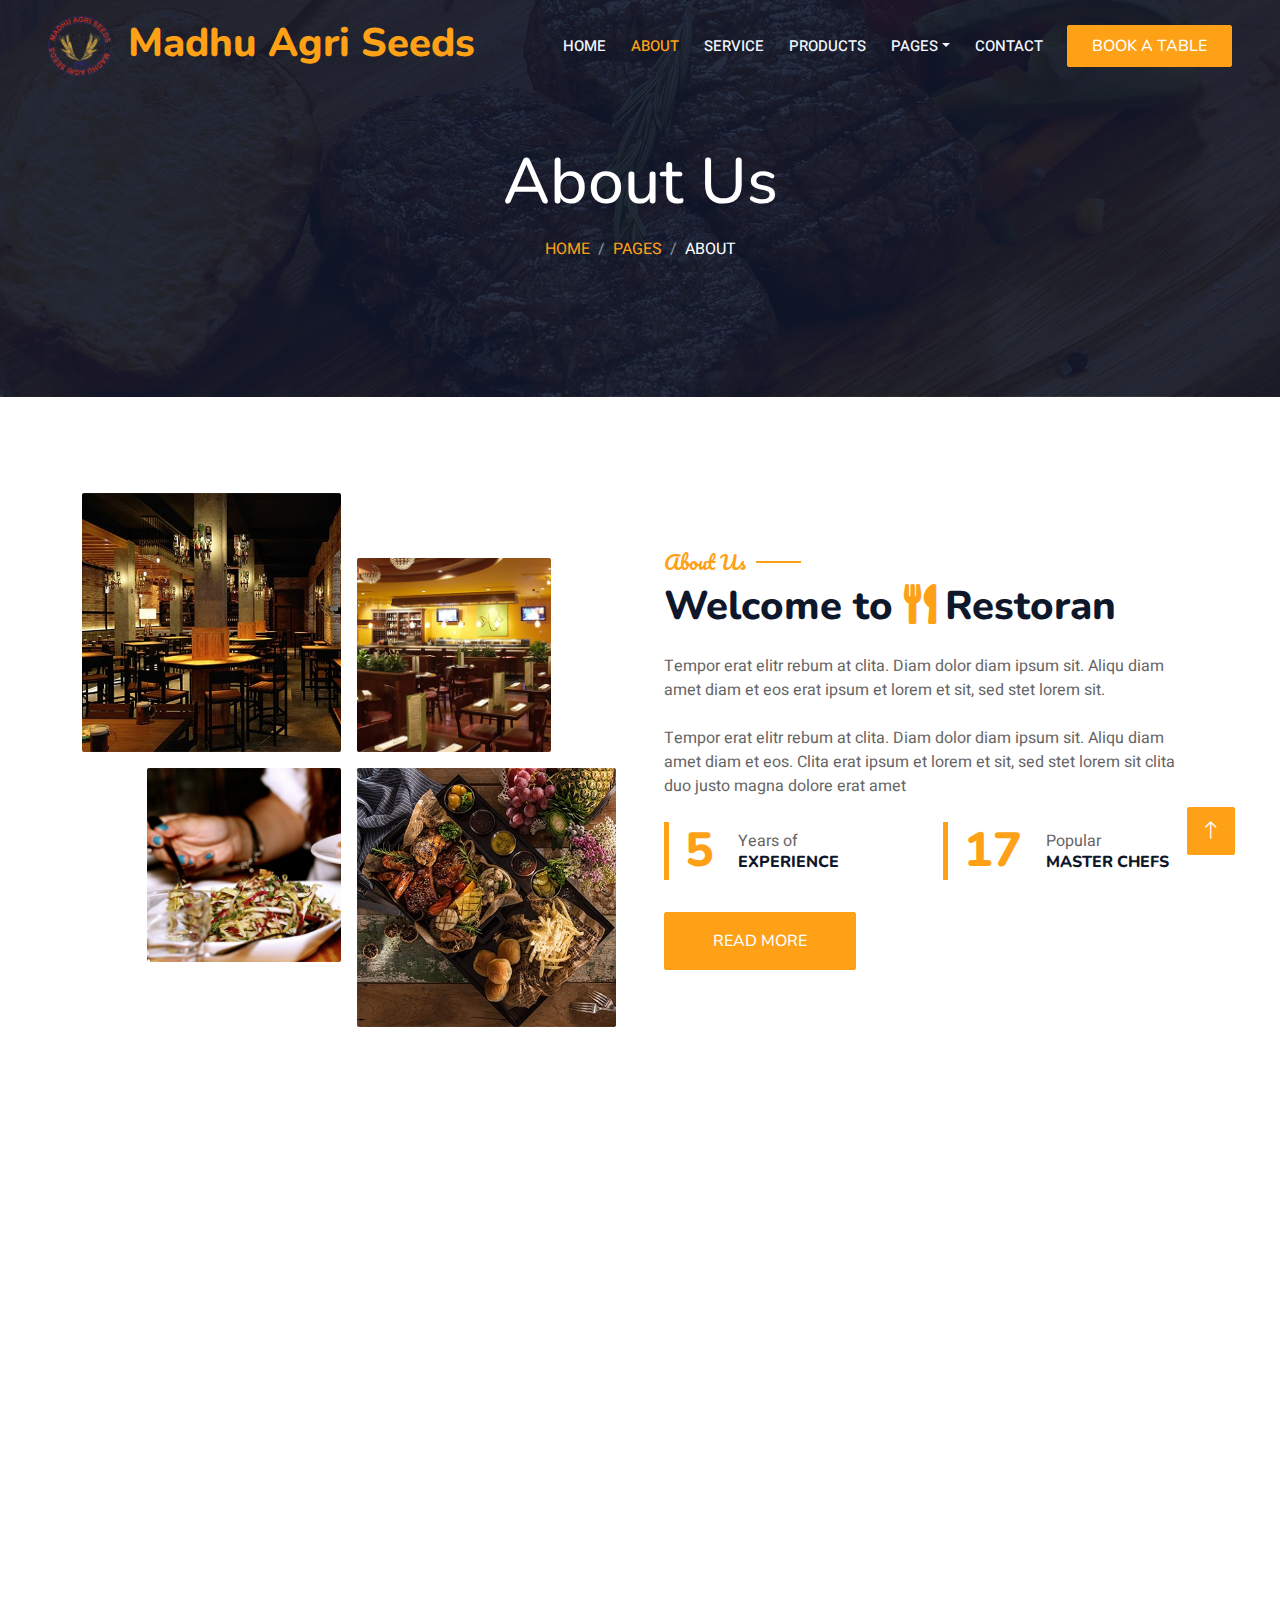
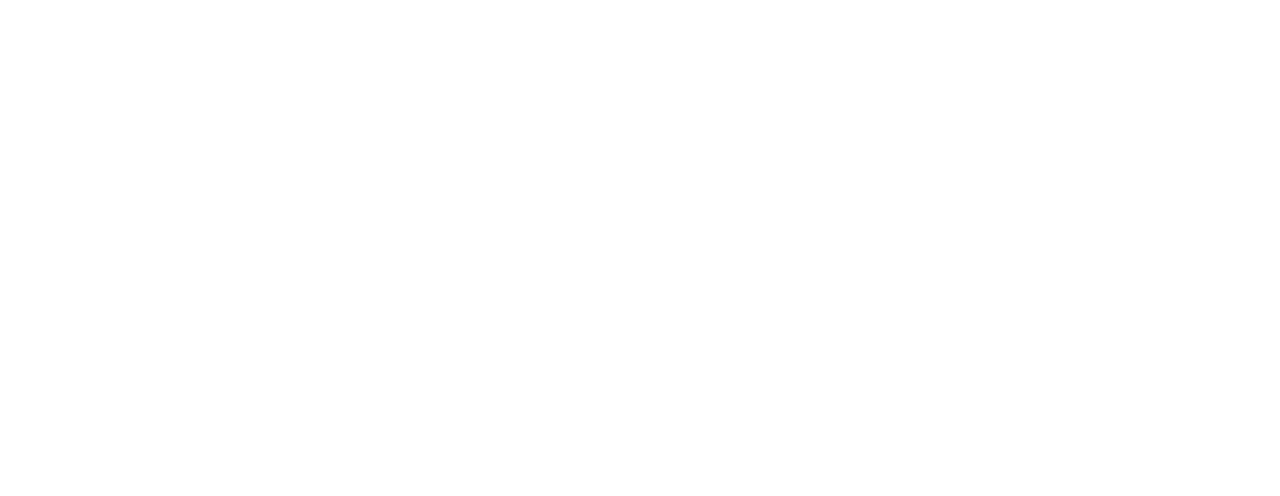
==== about.html @ b2d76ada "favicon icon , product page issue , and options" ====
<!DOCTYPE html>
<html lang="en">

<head>
    <meta charset="utf-8">
    <title>Madhu Agri Seeds</title>
    <meta content="width=device-width, initial-scale=1.0" name="viewport">
    <meta content="" name="keywords">
    <meta content="" name="description">

    <!-- Favicon -->
    <link href="./img/seeds-seads-1.png" rel="icon" />

    <!-- Google Web Fonts -->
    <link rel="preconnect" href="https://fonts.googleapis.com">
    <link rel="preconnect" href="https://fonts.gstatic.com" crossorigin>
    <link href="https://fonts.googleapis.com/css2?family=Heebo:wght@400;500;600&family=Nunito:wght@600;700;800&family=Pacifico&display=swap" rel="stylesheet">

    <!-- Icon Font Stylesheet -->
    <link href="https://cdnjs.cloudflare.com/ajax/libs/font-awesome/5.10.0/css/all.min.css" rel="stylesheet">
    <link href="https://cdn.jsdelivr.net/npm/bootstrap-icons@1.4.1/font/bootstrap-icons.css" rel="stylesheet">

    <!-- Libraries Stylesheet -->
    <link href="lib/animate/animate.min.css" rel="stylesheet">
    <link href="lib/owlcarousel/assets/owl.carousel.min.css" rel="stylesheet">
    <link href="lib/tempusdominus/css/tempusdominus-bootstrap-4.min.css" rel="stylesheet" />

    <!-- Customized Bootstrap Stylesheet -->
    <link href="css/bootstrap.min.css" rel="stylesheet">

    <!-- Template Stylesheet -->
    <link href="css/style.css" rel="stylesheet">
</head>

<body>
    <div class="container-xxl bg-white p-0">
        <!-- Spinner Start -->
        <div id="spinner" class="show bg-white position-fixed translate-middle w-100 vh-100 top-50 start-50 d-flex align-items-center justify-content-center">
            <div class="spinner-border text-primary" style="width: 3rem; height: 3rem;" role="status">
                <span class="sr-only">Loading...</span>
            </div>
        </div>
        <!-- Spinner End -->


        <!-- Navbar & Hero Start -->
        <div class="container-xxl position-relative p-0">
            <nav class="navbar navbar-expand-lg navbar-dark bg-dark px-4 px-lg-5 py-3 py-lg-0">
                <a href="" class="navbar-brand p-0">
                    <h1 class="text-primary m-0" id="madhu">
                        <img src="./img/seeds-seads-1.png" style="margin-right: 1rem;" />Madhu Agri Seeds
                      </h1>
                    <!-- <img src="img/logo.png" alt="Logo"> -->
                </a>
                <button class="navbar-toggler" type="button" data-bs-toggle="collapse" data-bs-target="#navbarCollapse">
                    <span class="fa fa-bars"></span>
                </button>
                <div class="collapse navbar-collapse" id="navbarCollapse">
                    <div class="navbar-nav ms-auto py-0 pe-4">
                        <a href="index.html" class="nav-item nav-link">Home</a>
                        <a href="about.html" class="nav-item nav-link active">About</a>
                        <a href="service.html" class="nav-item nav-link">Service</a>
                        <a href="menu.html" class="nav-item nav-link">Products</a>
                        <div class="nav-item dropdown">
                            <a href="#" class="nav-link dropdown-toggle" data-bs-toggle="dropdown">Pages</a>
                            <div class="dropdown-menu m-0">
                                <a href="booking.html" class="dropdown-item">Booking</a>
                                <a href="team.html" class="dropdown-item">Our Team</a>
                                <a href="testimonial.html" class="dropdown-item">Testimonial</a>
                            </div>
                        </div>
                        <a href="contact.html" class="nav-item nav-link">Contact</a>
                    </div>
                    <a href="" class="btn btn-primary py-2 px-4">Book A Table</a>
                </div>
            </nav>

            <div class="container-xxl py-5 bg-dark hero-header mb-5">
                <div class="container text-center my-5 pt-5 pb-4">
                    <h1 class="display-3 text-white mb-3 animated slideInDown">About Us</h1>
                    <nav aria-label="breadcrumb">
                        <ol class="breadcrumb justify-content-center text-uppercase">
                            <li class="breadcrumb-item"><a href="#">Home</a></li>
                            <li class="breadcrumb-item"><a href="#">Pages</a></li>
                            <li class="breadcrumb-item text-white active" aria-current="page">About</li>
                        </ol>
                    </nav>
                </div>
            </div>
        </div>
        <!-- Navbar & Hero End -->


        <!-- About Start -->
        <div class="container-xxl py-5">
            <div class="container">
                <div class="row g-5 align-items-center">
                    <div class="col-lg-6">
                        <div class="row g-3">
                            <div class="col-6 text-start">
                                <img class="img-fluid rounded w-100 wow zoomIn" data-wow-delay="0.1s" src="img/about-1.jpg">
                            </div>
                            <div class="col-6 text-start">
                                <img class="img-fluid rounded w-75 wow zoomIn" data-wow-delay="0.3s" src="img/about-2.jpg" style="margin-top: 25%;">
                            </div>
                            <div class="col-6 text-end">
                                <img class="img-fluid rounded w-75 wow zoomIn" data-wow-delay="0.5s" src="img/about-3.jpg">
                            </div>
                            <div class="col-6 text-end">
                                <img class="img-fluid rounded w-100 wow zoomIn" data-wow-delay="0.7s" src="img/about-4.jpg">
                            </div>
                        </div>
                    </div>
                    <div class="col-lg-6">
                        <h5 class="section-title ff-secondary text-start text-primary fw-normal">About Us</h5>
                        <h1 class="mb-4">Welcome to <i class="fa fa-utensils text-primary me-2"></i>Restoran</h1>
                        <p class="mb-4">Tempor erat elitr rebum at clita. Diam dolor diam ipsum sit. Aliqu diam amet diam et eos erat ipsum et lorem et sit, sed stet lorem sit.</p>
                        <p class="mb-4">Tempor erat elitr rebum at clita. Diam dolor diam ipsum sit. Aliqu diam amet diam et eos. Clita erat ipsum et lorem et sit, sed stet lorem sit clita duo justo magna dolore erat amet</p>
                        <div class="row g-4 mb-4">
                            <div class="col-sm-6">
                                <div class="d-flex align-items-center border-start border-5 border-primary px-3">
                                    <h1 class="flex-shrink-0 display-5 text-primary mb-0" data-toggle="counter-up">15</h1>
                                    <div class="ps-4">
                                        <p class="mb-0">Years of</p>
                                        <h6 class="text-uppercase mb-0">Experience</h6>
                                    </div>
                                </div>
                            </div>
                            <div class="col-sm-6">
                                <div class="d-flex align-items-center border-start border-5 border-primary px-3">
                                    <h1 class="flex-shrink-0 display-5 text-primary mb-0" data-toggle="counter-up">50</h1>
                                    <div class="ps-4">
                                        <p class="mb-0">Popular</p>
                                        <h6 class="text-uppercase mb-0">Master Chefs</h6>
                                    </div>
                                </div>
                            </div>
                        </div>
                        <a class="btn btn-primary py-3 px-5 mt-2" href="">Read More</a>
                    </div>
                </div>
            </div>
        </div>
        <!-- About End -->


        <!-- Team Start -->
        <div class="container-xxl pt-5 pb-3">
            <div class="container">
                <div class="text-center wow fadeInUp" data-wow-delay="0.1s">
                    <h5 class="section-title ff-secondary text-center text-primary fw-normal">Team Members</h5>
                    <h1 class="mb-5">Our Master Chefs</h1>
                </div>
                <div class="row g-4">
                    <div class="col-lg-3 col-md-6 wow fadeInUp" data-wow-delay="0.1s">
                        <div class="team-item text-center rounded overflow-hidden">
                            <div class="rounded-circle overflow-hidden m-4">
                                <img class="img-fluid" src="img/team-1.jpg" alt="">
                            </div>
                            <h5 class="mb-0">Full Name</h5>
                            <small>Designation</small>
                            <div class="d-flex justify-content-center mt-3">
                                <a class="btn btn-square btn-primary mx-1" href=""><i class="fab fa-facebook-f"></i></a>
                                <a class="btn btn-square btn-primary mx-1" href=""><i class="fab fa-twitter"></i></a>
                                <a class="btn btn-square btn-primary mx-1" href=""><i class="fab fa-instagram"></i></a>
                            </div>
                        </div>
                    </div>
                    <div class="col-lg-3 col-md-6 wow fadeInUp" data-wow-delay="0.3s">
                        <div class="team-item text-center rounded overflow-hidden">
                            <div class="rounded-circle overflow-hidden m-4">
                                <img class="img-fluid" src="img/team-2.jpg" alt="">
                            </div>
                            <h5 class="mb-0">Full Name</h5>
                            <small>Designation</small>
                            <div class="d-flex justify-content-center mt-3">
                                <a class="btn btn-square btn-primary mx-1" href=""><i class="fab fa-facebook-f"></i></a>
                                <a class="btn btn-square btn-primary mx-1" href=""><i class="fab fa-twitter"></i></a>
                                <a class="btn btn-square btn-primary mx-1" href=""><i class="fab fa-instagram"></i></a>
                            </div>
                        </div>
                    </div>
                    <div class="col-lg-3 col-md-6 wow fadeInUp" data-wow-delay="0.5s">
                        <div class="team-item text-center rounded overflow-hidden">
                            <div class="rounded-circle overflow-hidden m-4">
                                <img class="img-fluid" src="img/team-3.jpg" alt="">
                            </div>
                            <h5 class="mb-0">Full Name</h5>
                            <small>Designation</small>
                            <div class="d-flex justify-content-center mt-3">
                                <a class="btn btn-square btn-primary mx-1" href=""><i class="fab fa-facebook-f"></i></a>
                                <a class="btn btn-square btn-primary mx-1" href=""><i class="fab fa-twitter"></i></a>
                                <a class="btn btn-square btn-primary mx-1" href=""><i class="fab fa-instagram"></i></a>
                            </div>
                        </div>
                    </div>
                    <div class="col-lg-3 col-md-6 wow fadeInUp" data-wow-delay="0.7s">
                        <div class="team-item text-center rounded overflow-hidden">
                            <div class="rounded-circle overflow-hidden m-4">
                                <img class="img-fluid" src="img/team-4.jpg" alt="">
                            </div>
                            <h5 class="mb-0">Full Name</h5>
                            <small>Designation</small>
                            <div class="d-flex justify-content-center mt-3">
                                <a class="btn btn-square btn-primary mx-1" href=""><i class="fab fa-facebook-f"></i></a>
                                <a class="btn btn-square btn-primary mx-1" href=""><i class="fab fa-twitter"></i></a>
                                <a class="btn btn-square btn-primary mx-1" href=""><i class="fab fa-instagram"></i></a>
                            </div>
                        </div>
                    </div>
                </div>
            </div>
        </div>
        <!-- Team End -->
        

        <!-- Footer Start -->
        <div class="container-fluid bg-dark text-light footer pt-5 mt-5 wow fadeIn" data-wow-delay="0.1s">
            <div class="container py-5">
                <div class="row g-5">
                    <div class="col-lg-3 col-md-6">
                        <h4 class="section-title ff-secondary text-start text-primary fw-normal mb-4">Company</h4>
                        <a class="btn btn-link" href="">About Us</a>
                        <a class="btn btn-link" href="">Contact Us</a>
                        <a class="btn btn-link" href="">Reservation</a>
                        <a class="btn btn-link" href="">Privacy Policy</a>
                        <a class="btn btn-link" href="">Terms & Condition</a>
                    </div>
                    <div class="col-lg-3 col-md-6">
                        <h4 class="section-title ff-secondary text-start text-primary fw-normal mb-4">Contact</h4>
                        <p class="mb-2"><i class="fa fa-map-marker-alt me-3"></i>123 Street, New York, USA</p>
                        <p class="mb-2"><i class="fa fa-phone-alt me-3"></i>+012 345 67890</p>
                        <p class="mb-2"><i class="fa fa-envelope me-3"></i>info@example.com</p>
                        <div class="d-flex pt-2">
                            <a class="btn btn-outline-light btn-social" href=""><i class="fab fa-twitter"></i></a>
                            <a class="btn btn-outline-light btn-social" href=""><i class="fab fa-facebook-f"></i></a>
                            <a class="btn btn-outline-light btn-social" href=""><i class="fab fa-youtube"></i></a>
                            <a class="btn btn-outline-light btn-social" href=""><i class="fab fa-linkedin-in"></i></a>
                        </div>
                    </div>
                    <div class="col-lg-3 col-md-6">
                        <h4 class="section-title ff-secondary text-start text-primary fw-normal mb-4">Opening</h4>
                        <h5 class="text-light fw-normal">Monday - Saturday</h5>
                        <p>09AM - 09PM</p>
                        <h5 class="text-light fw-normal">Sunday</h5>
                        <p>10AM - 08PM</p>
                    </div>
                    <div class="col-lg-3 col-md-6">
                        <h4 class="section-title ff-secondary text-start text-primary fw-normal mb-4">Newsletter</h4>
                        <p>Dolor amet sit justo amet elitr clita ipsum elitr est.</p>
                        <div class="position-relative mx-auto" style="max-width: 400px;">
                            <input class="form-control border-primary w-100 py-3 ps-4 pe-5" type="text" placeholder="Your email">
                            <button type="button" class="btn btn-primary py-2 position-absolute top-0 end-0 mt-2 me-2">SignUp</button>
                        </div>
                    </div>
                </div>
            </div>
            <div class="container">
                <div class="copyright">
                    <div class="row">
                        <div class="col-md-6 text-center text-md-start mb-3 mb-md-0">
                            &copy; <a class="border-bottom" href="#">Your Site Name</a>, All Right Reserved. 
							
							<!--/*** This template is free as long as you keep the footer author’s credit link/attribution link/backlink. If you'd like to use the template without the footer author’s credit link/attribution link/backlink, you can purchase the Credit Removal License from "https://htmlcodex.com/credit-removal". Thank you for your support. ***/-->
							Designed By <a class="border-bottom" href="https://htmlcodex.com">HTML Codex</a>
                        </div>
                        <div class="col-md-6 text-center text-md-end">
                            <div class="footer-menu">
                                <a href="">Home</a>
                                <a href="">Cookies</a>
                                <a href="">Help</a>
                                <a href="">FQAs</a>
                            </div>
                        </div>
                    </div>
                </div>
            </div>
        </div>
        <!-- Footer End -->


        <!-- Back to Top -->
        <a href="#" class="btn btn-lg btn-primary btn-lg-square back-to-top"><i class="bi bi-arrow-up"></i></a>
    </div>

    <!-- JavaScript Libraries -->
    <script src="https://code.jquery.com/jquery-3.4.1.min.js"></script>
    <script src="https://cdn.jsdelivr.net/npm/bootstrap@5.0.0/dist/js/bootstrap.bundle.min.js"></script>
    <script src="lib/wow/wow.min.js"></script>
    <script src="lib/easing/easing.min.js"></script>
    <script src="lib/waypoints/waypoints.min.js"></script>
    <script src="lib/counterup/counterup.min.js"></script>
    <script src="lib/owlcarousel/owl.carousel.min.js"></script>
    <script src="lib/tempusdominus/js/moment.min.js"></script>
    <script src="lib/tempusdominus/js/moment-timezone.min.js"></script>
    <script src="lib/tempusdominus/js/tempusdominus-bootstrap-4.min.js"></script>

    <!-- Template Javascript -->
    <script src="js/main.js"></script>
</body>

</html>
---- css/style.css ----
/********** Template CSS **********/

@import url('https://fonts.googleapis.com/css2?family=Lexend:wght@100..900&display=swap');



:root {
    --primary: #FEA116;
    --light: #F1F8FF;
    --dark: #0F172B;
}

.ff-secondary {
    font-family: 'Pacifico', cursive;
}

.fw-medium {
    font-weight: 600 !important;
}

.fw-semi-bold {
    font-weight: 700 !important;
}

.back-to-top {
    position: fixed;
    display: none;
    right: 45px;
    bottom: 45px;
    z-index: 99;
}


/*** Spinner ***/
#spinner {
    opacity: 0;
    visibility: hidden;
    transition: opacity .5s ease-out, visibility 0s linear .5s;
    z-index: 99999;
}

#spinner.show {
    transition: opacity .5s ease-out, visibility 0s linear 0s;
    visibility: visible;
    opacity: 1;
}


/*** Button ***/
.btn {
    font-family: 'Nunito', sans-serif;
    font-weight: 500;
    text-transform: uppercase;
    transition: .5s;
}

.btn.btn-primary,
.btn.btn-secondary {
    color: #FFFFFF;
}

.btn-square {
    width: 38px;
    height: 38px;
}

.btn-sm-square {
    width: 32px;
    height: 32px;
}

.btn-lg-square {
    width: 48px;
    height: 48px;
}

.btn-square,
.btn-sm-square,
.btn-lg-square {
    padding: 0;
    display: flex;
    align-items: center;
    justify-content: center;
    font-weight: normal;
    border-radius: 2px;
}


/*** Navbar ***/
.navbar-dark .navbar-nav .nav-link {
    position: relative;
    margin-left: 25px;
    padding: 35px 0;
    font-size: 15px;
    color: var(--light) !important;
    text-transform: uppercase;
    font-weight: 500;
    outline: none;
    transition: .5s;
}

.sticky-top.navbar-dark .navbar-nav .nav-link {
    padding: 20px 0;
}

.navbar-dark .navbar-nav .nav-link:hover,
.navbar-dark .navbar-nav .nav-link.active {
    color: var(--primary) !important;
}

.navbar-dark .navbar-brand img {
    max-height: 60px;
    transition: .5s;
}

.sticky-top.navbar-dark .navbar-brand img {
    max-height: 45px;
}

@media (max-width: 991.98px) {
    .sticky-top.navbar-dark {
        position: relative;
    }

    .navbar-dark .navbar-collapse {
        margin-top: 15px;
        border-top: 1px solid rgba(255, 255, 255, .1)
    }

    .navbar-dark .navbar-nav .nav-link,
    .sticky-top.navbar-dark .navbar-nav .nav-link {
        padding: 10px 0;
        margin-left: 0;
    }

    .navbar-dark .navbar-brand img {
        max-height: 45px;
    }
}

@media (min-width: 992px) {
    .navbar-dark {
        position: absolute;
        width: 100%;
        top: 0;
        left: 0;
        z-index: 999;
        background: transparent !important;
    }
    
    .sticky-top.navbar-dark {
        position: fixed;
        background: var(--dark) !important;
    }
}


/*** Hero Header ***/
.hero-header {
    background: linear-gradient(rgba(15, 23, 43, .9), rgba(15, 23, 43, .9)), url(../img/bg-hero.jpg);
    background-position: center center;
    background-repeat: no-repeat;
    background-size: cover;
}

.hero-header img {
    animation: imgRotate 50s linear infinite;
}

@keyframes imgRotate { 
    100% { 
        transform: rotate(360deg); 
    } 
}

.breadcrumb-item + .breadcrumb-item::before {
    color: rgba(255, 255, 255, .5);
}


/*** Section Title ***/
.section-title {
    position: relative;
    display: inline-block;
}

.section-title::before {
    position: absolute;
    content: "";
    width: 45px;
    height: 2px;
    top: 50%;
    left: -55px;
    margin-top: -1px;
    background: var(--primary);
}

.section-title::after {
    position: absolute;
    content: "";
    width: 45px;
    height: 2px;
    top: 50%;
    right: -55px;
    margin-top: -1px;
    background: var(--primary);
}

.section-title.text-start::before,
.section-title.text-end::after {
    display: none;
}


/*** Service ***/
.service-item {
    box-shadow: 0 0 45px rgba(0, 0, 0, .08);
    transition: .5s;
}

.service-item:hover {
    background: var(--primary);
}

.service-item * {
    transition: .5s;
}

.service-item:hover * {
    color: var(--light) !important;
}


/*** Food Menu ***/
.nav-pills .nav-item .active {
    border-bottom: 2px solid var(--primary);
}


/*** Youtube Video ***/
.video {
    position: relative;
    height: 100%;
    min-height: 500px;
    background: linear-gradient(rgba(15, 23, 43, .1), rgba(15, 23, 43, .1)), url(../img/video.jpg);
    background-position: center center;
    background-repeat: no-repeat;
    background-size: cover;
}

.video .btn-play {
    position: absolute;
    z-index: 3;
    top: 50%;
    left: 50%;
    transform: translateX(-50%) translateY(-50%);
    box-sizing: content-box;
    display: block;
    width: 32px;
    height: 44px;
    border-radius: 50%;
    border: none;
    outline: none;
    padding: 18px 20px 18px 28px;
}

.video .btn-play:before {
    content: "";
    position: absolute;
    z-index: 0;
    left: 50%;
    top: 50%;
    transform: translateX(-50%) translateY(-50%);
    display: block;
    width: 100px;
    height: 100px;
    background: var(--primary);
    border-radius: 50%;
    animation: pulse-border 1500ms ease-out infinite;
}

.video .btn-play:after {
    content: "";
    position: absolute;
    z-index: 1;
    left: 50%;
    top: 50%;
    transform: translateX(-50%) translateY(-50%);
    display: block;
    width: 100px;
    height: 100px;
    background: var(--primary);
    border-radius: 50%;
    transition: all 200ms;
}

.video .btn-play img {
    position: relative;
    z-index: 3;
    max-width: 100%;
    width: auto;
    height: auto;
}

.video .btn-play span {
    display: block;
    position: relative;
    z-index: 3;
    width: 0;
    height: 0;
    border-left: 32px solid var(--dark);
    border-top: 22px solid transparent;
    border-bottom: 22px solid transparent;
}

@keyframes pulse-border {
    0% {
        transform: translateX(-50%) translateY(-50%) translateZ(0) scale(1);
        opacity: 1;
    }

    100% {
        transform: translateX(-50%) translateY(-50%) translateZ(0) scale(1.5);
        opacity: 0;
    }
}

#videoModal {
    z-index: 99999;
}

#videoModal .modal-dialog {
    position: relative;
    max-width: 800px;
    margin: 60px auto 0 auto;
}

#videoModal .modal-body {
    position: relative;
    padding: 0px;
}

#videoModal .close {
    position: absolute;
    width: 30px;
    height: 30px;
    right: 0px;
    top: -30px;
    z-index: 999;
    font-size: 30px;
    font-weight: normal;
    color: #FFFFFF;
    background: #000000;
    opacity: 1;
}


/*** Team ***/
.team-item {
    box-shadow: 0 0 45px rgba(0, 0, 0, .08);
    height: calc(100% - 38px);
    transition: .5s;
}

.team-item img {
    transition: .5s;
}

.team-item:hover img {
    transform: scale(1.1);
}

.team-item:hover {
    height: 100%;
}

.team-item .btn {
    border-radius: 38px 38px 0 0;
}


/*** Testimonial ***/
.testimonial-carousel .owl-item .testimonial-item,
.testimonial-carousel .owl-item.center .testimonial-item * {
    transition: .5s;
}

.testimonial-carousel .owl-item.center .testimonial-item {
    background: var(--primary) !important;
    border-color: var(--primary) !important;
}

.testimonial-carousel .owl-item.center .testimonial-item * {
    color: var(--light) !important;
}

.testimonial-carousel .owl-dots {
    margin-top: 24px;
    display: flex;
    align-items: flex-end;
    justify-content: center;
}

.testimonial-carousel .owl-dot {
    position: relative;
    display: inline-block;
    margin: 0 5px;
    width: 15px;
    height: 15px;
    border: 1px solid #CCCCCC;
    border-radius: 15px;
    transition: .5s;
}

.testimonial-carousel .owl-dot.active {
    background: var(--primary);
    border-color: var(--primary);
}


/*** Footer ***/
.footer .btn.btn-social {
    margin-right: 5px;
    width: 35px;
    height: 35px;
    display: flex;
    align-items: center;
    justify-content: center;
    color: var(--light);
    border: 1px solid #FFFFFF;
    border-radius: 35px;
    transition: .3s;
}

.footer .btn.btn-social:hover {
    color: var(--primary);
}

.footer .btn.btn-link {
    display: block;
    margin-bottom: 5px;
    padding: 0;
    text-align: left;
    color: #FFFFFF;
    font-size: 15px;
    font-weight: normal;
    text-transform: capitalize;
    transition: .3s;
}

.footer .btn.btn-link::before {
    position: relative;
    content: "\f105";
    font-family: "Font Awesome 5 Free";
    font-weight: 900;
    margin-right: 10px;
}

.footer .btn.btn-link:hover {
    letter-spacing: 1px;
    box-shadow: none;
}

.footer .copyright {
    padding: 25px 0;
    font-size: 15px;
    border-top: 1px solid rgba(256, 256, 256, .1);
}

.footer .copyright a {
    color: var(--light);
}

.footer .footer-menu a {
    margin-right: 15px;
    padding-right: 15px;
    border-right: 1px solid rgba(255, 255, 255, .1);
}

.footer .footer-menu a:last-child {
    margin-right: 0;
    padding-right: 0;
    border-right: none;
}

#title{
    font-size: 52px;
    font-family: "Lexend" ,SemiBold;
}
#para{
    font-size: 22px;
    font-size: "Lexend" , Medium;
    margin-top: 10px;

}


#text{
    font-size: 18px !important;
}
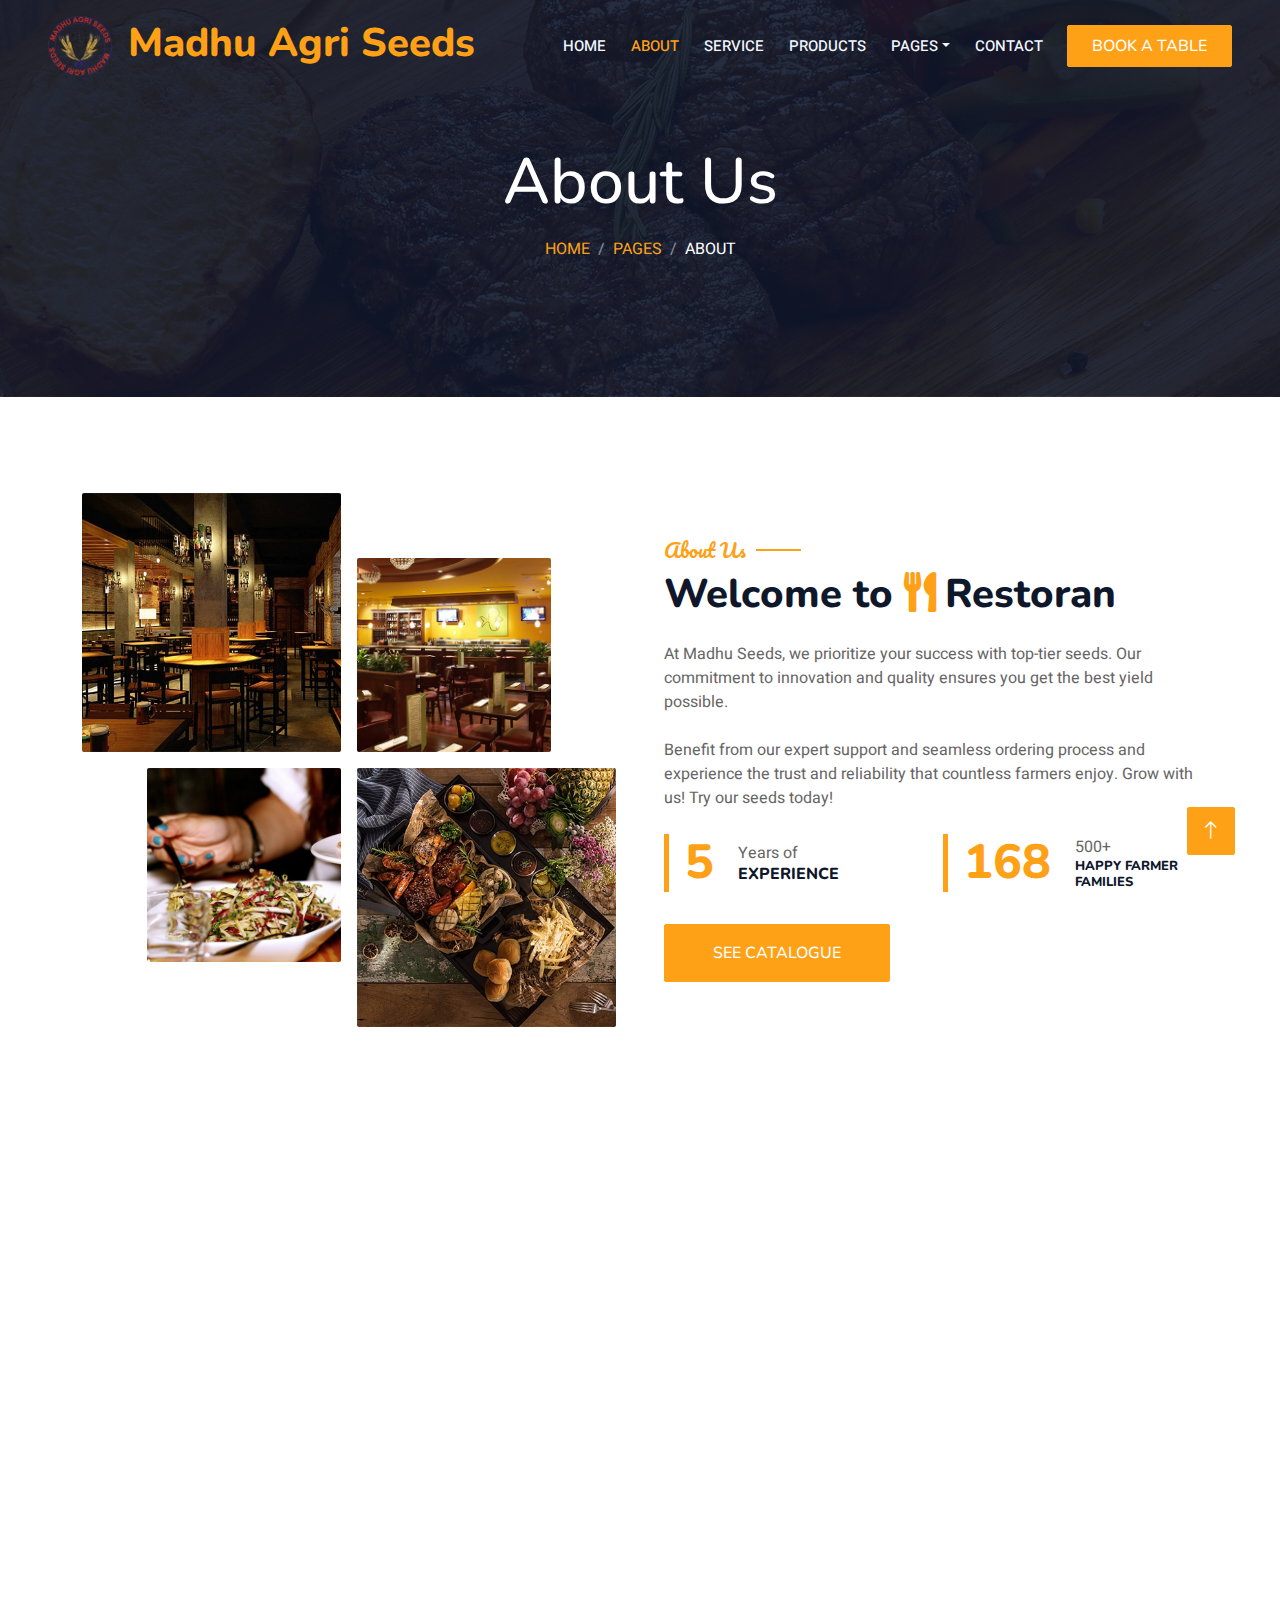
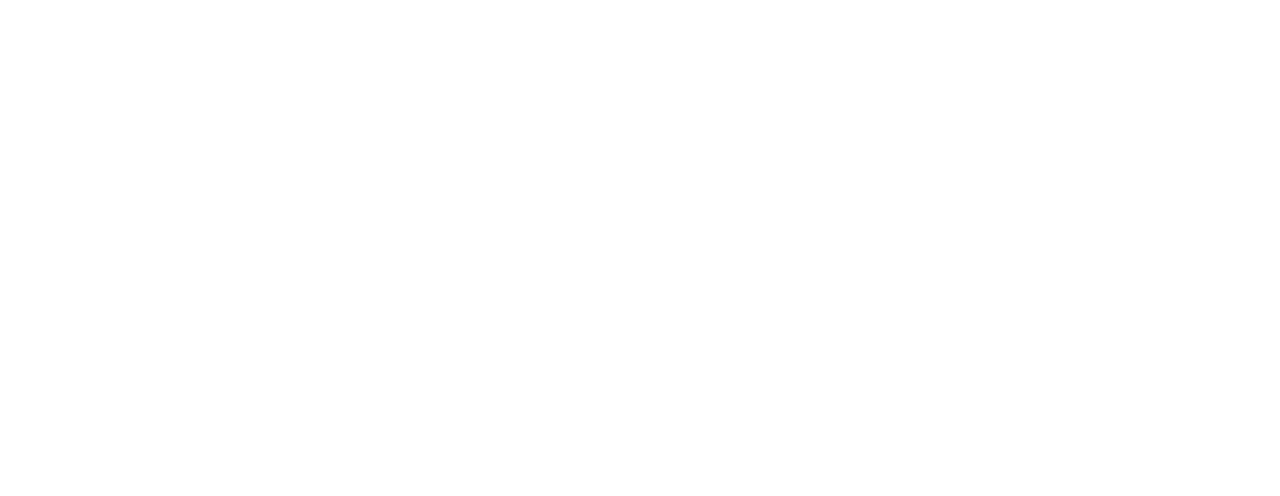
==== commit 07561697: "content chnages" ====
--- a/about.html
+++ b/about.html
@@ -114,8 +114,17 @@
                     <div class="col-lg-6">
                         <h5 class="section-title ff-secondary text-start text-primary fw-normal">About Us</h5>
                         <h1 class="mb-4">Welcome to <i class="fa fa-utensils text-primary me-2"></i>Restoran</h1>
-                        <p class="mb-4">Tempor erat elitr rebum at clita. Diam dolor diam ipsum sit. Aliqu diam amet diam et eos erat ipsum et lorem et sit, sed stet lorem sit.</p>
-                        <p class="mb-4">Tempor erat elitr rebum at clita. Diam dolor diam ipsum sit. Aliqu diam amet diam et eos. Clita erat ipsum et lorem et sit, sed stet lorem sit clita duo justo magna dolore erat amet</p>
+                        <p class="mb-4">
+                            At Madhu Seeds, we prioritize your success with top-tier seeds. Our commitment to innovation and quality ensures you get the best yield possible.
+            
+            
+                          </p>
+                          <p class="mb-4">
+            
+            
+            Benefit from our expert support and seamless ordering process and experience the trust and reliability that countless farmers enjoy. Grow with us! Try our seeds today!
+             
+                          </p>
                         <div class="row g-4 mb-4">
                             <div class="col-sm-6">
                                 <div class="d-flex align-items-center border-start border-5 border-primary px-3">
@@ -128,15 +137,15 @@
                             </div>
                             <div class="col-sm-6">
                                 <div class="d-flex align-items-center border-start border-5 border-primary px-3">
-                                    <h1 class="flex-shrink-0 display-5 text-primary mb-0" data-toggle="counter-up">50</h1>
+                                    <h1 class="flex-shrink-0 display-5 text-primary mb-0" data-toggle="counter-up">500</h1>
                                     <div class="ps-4">
-                                        <p class="mb-0">Popular</p>
-                                        <h6 class="text-uppercase mb-0">Master Chefs</h6>
-                                    </div>
+                                        <p class="mb-0">500+ </p>
+                                        <h6 class="text-uppercase mb-0" id="farmer">Happy Farmer Families</h6>
+                                      </div>
                                 </div>
                             </div>
                         </div>
-                        <a class="btn btn-primary py-3 px-5 mt-2" href="">Read More</a>
+                        <a class="btn btn-primary py-3 px-5 mt-2" href="">See Catalogue</a>
                     </div>
                 </div>
             </div>
--- a/css/style.css
+++ b/css/style.css
@@ -497,4 +497,8 @@
 
 #text{
     font-size: 18px !important;
+}
+
+#farmer{
+    font-size: 13px !important;
 }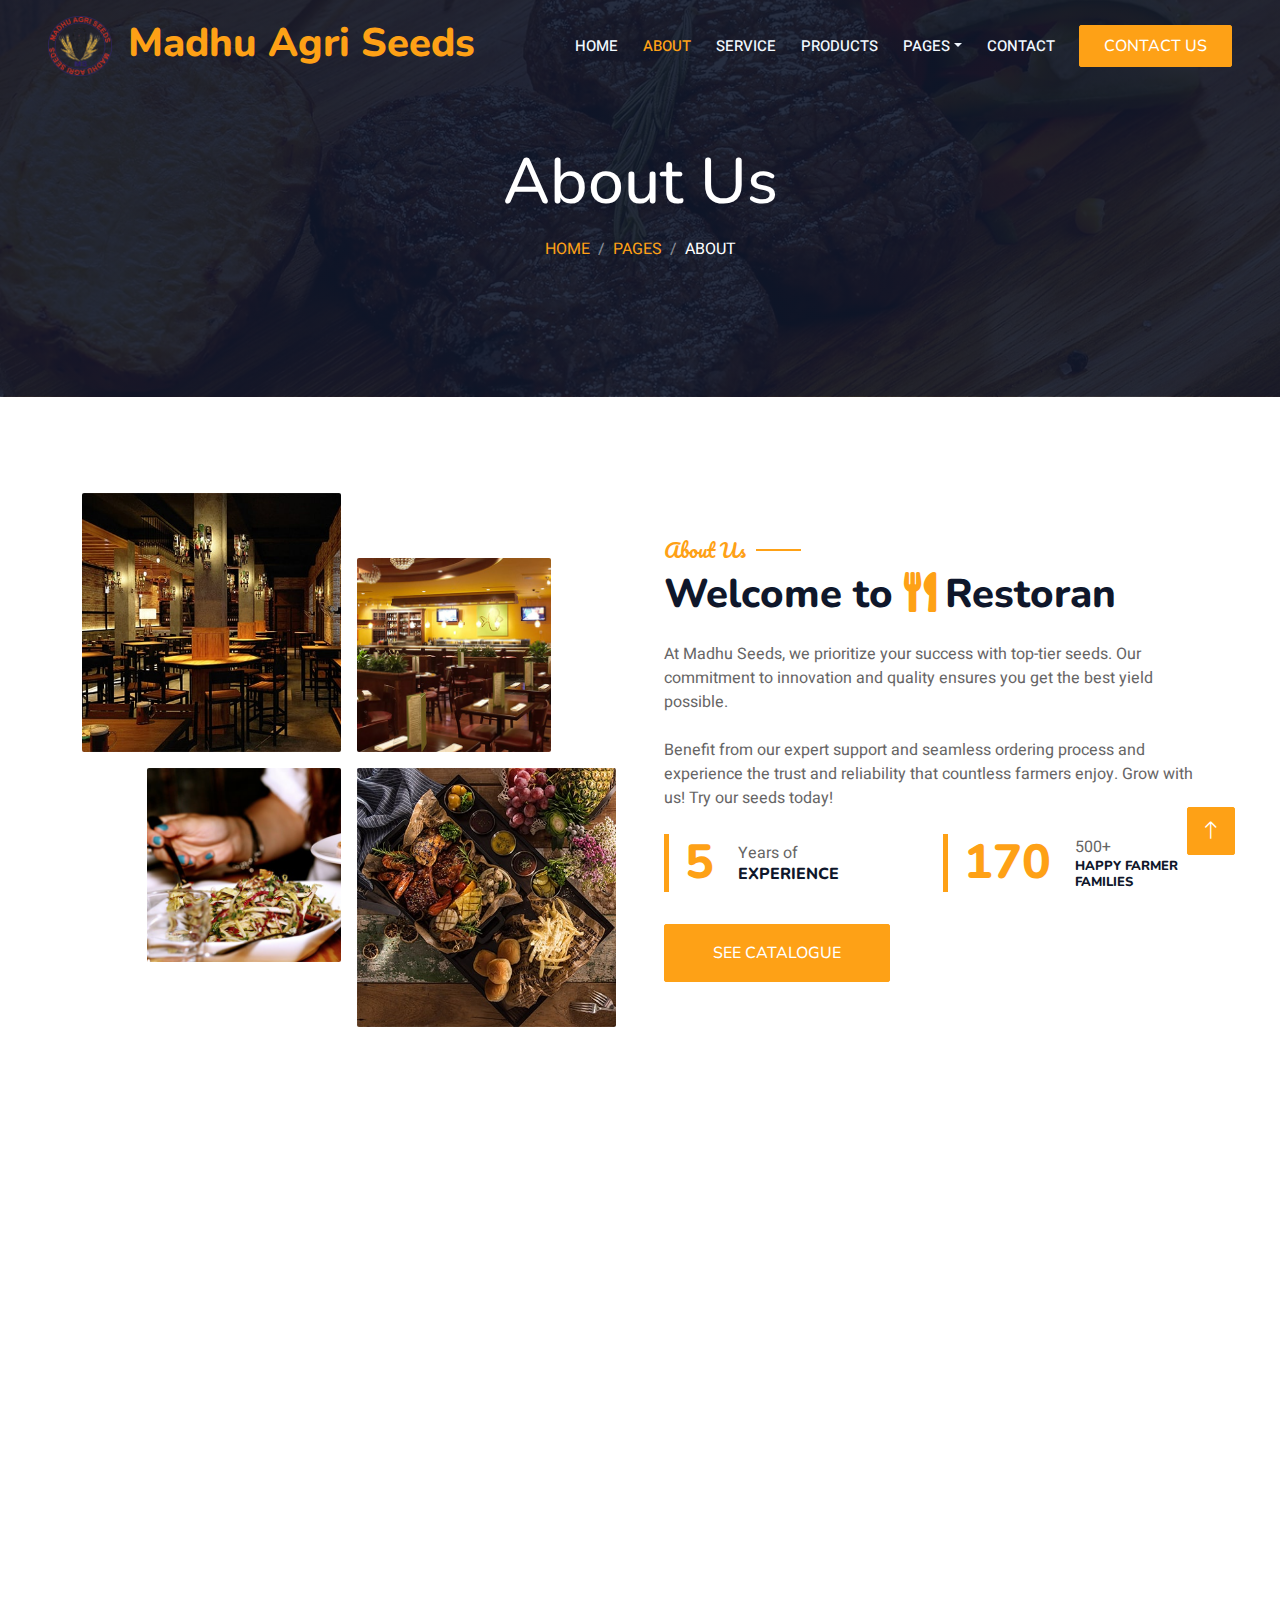
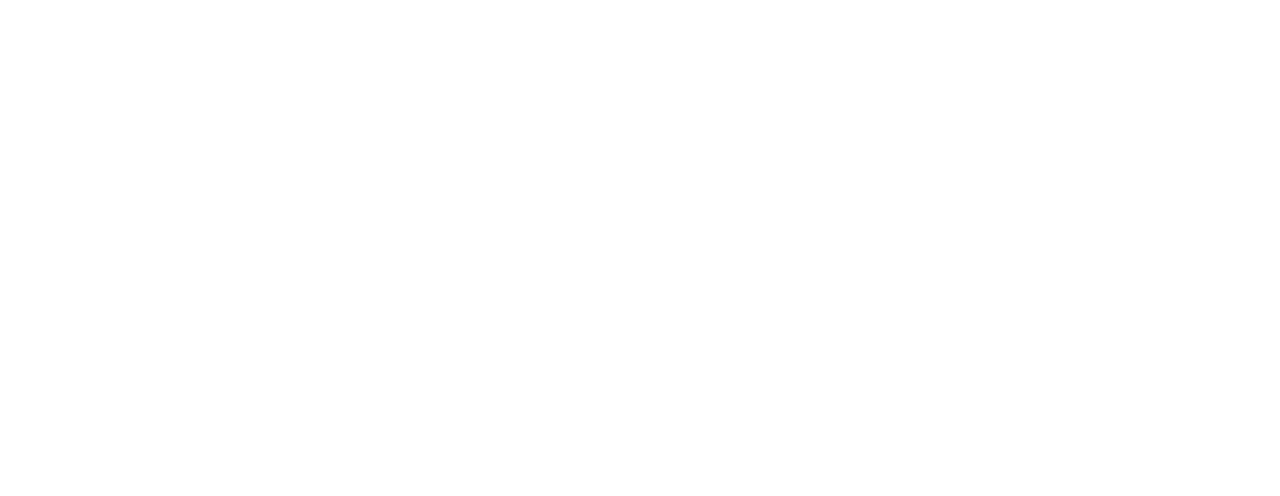
==== commit f409b399: "contact us" ====
--- a/about.html
+++ b/about.html
@@ -71,7 +71,7 @@
                         </div>
                         <a href="contact.html" class="nav-item nav-link">Contact</a>
                     </div>
-                    <a href="" class="btn btn-primary py-2 px-4">Book A Table</a>
+                    <a href="" class="btn btn-primary py-2 px-4">Contact Us</a>
                 </div>
             </nav>
 
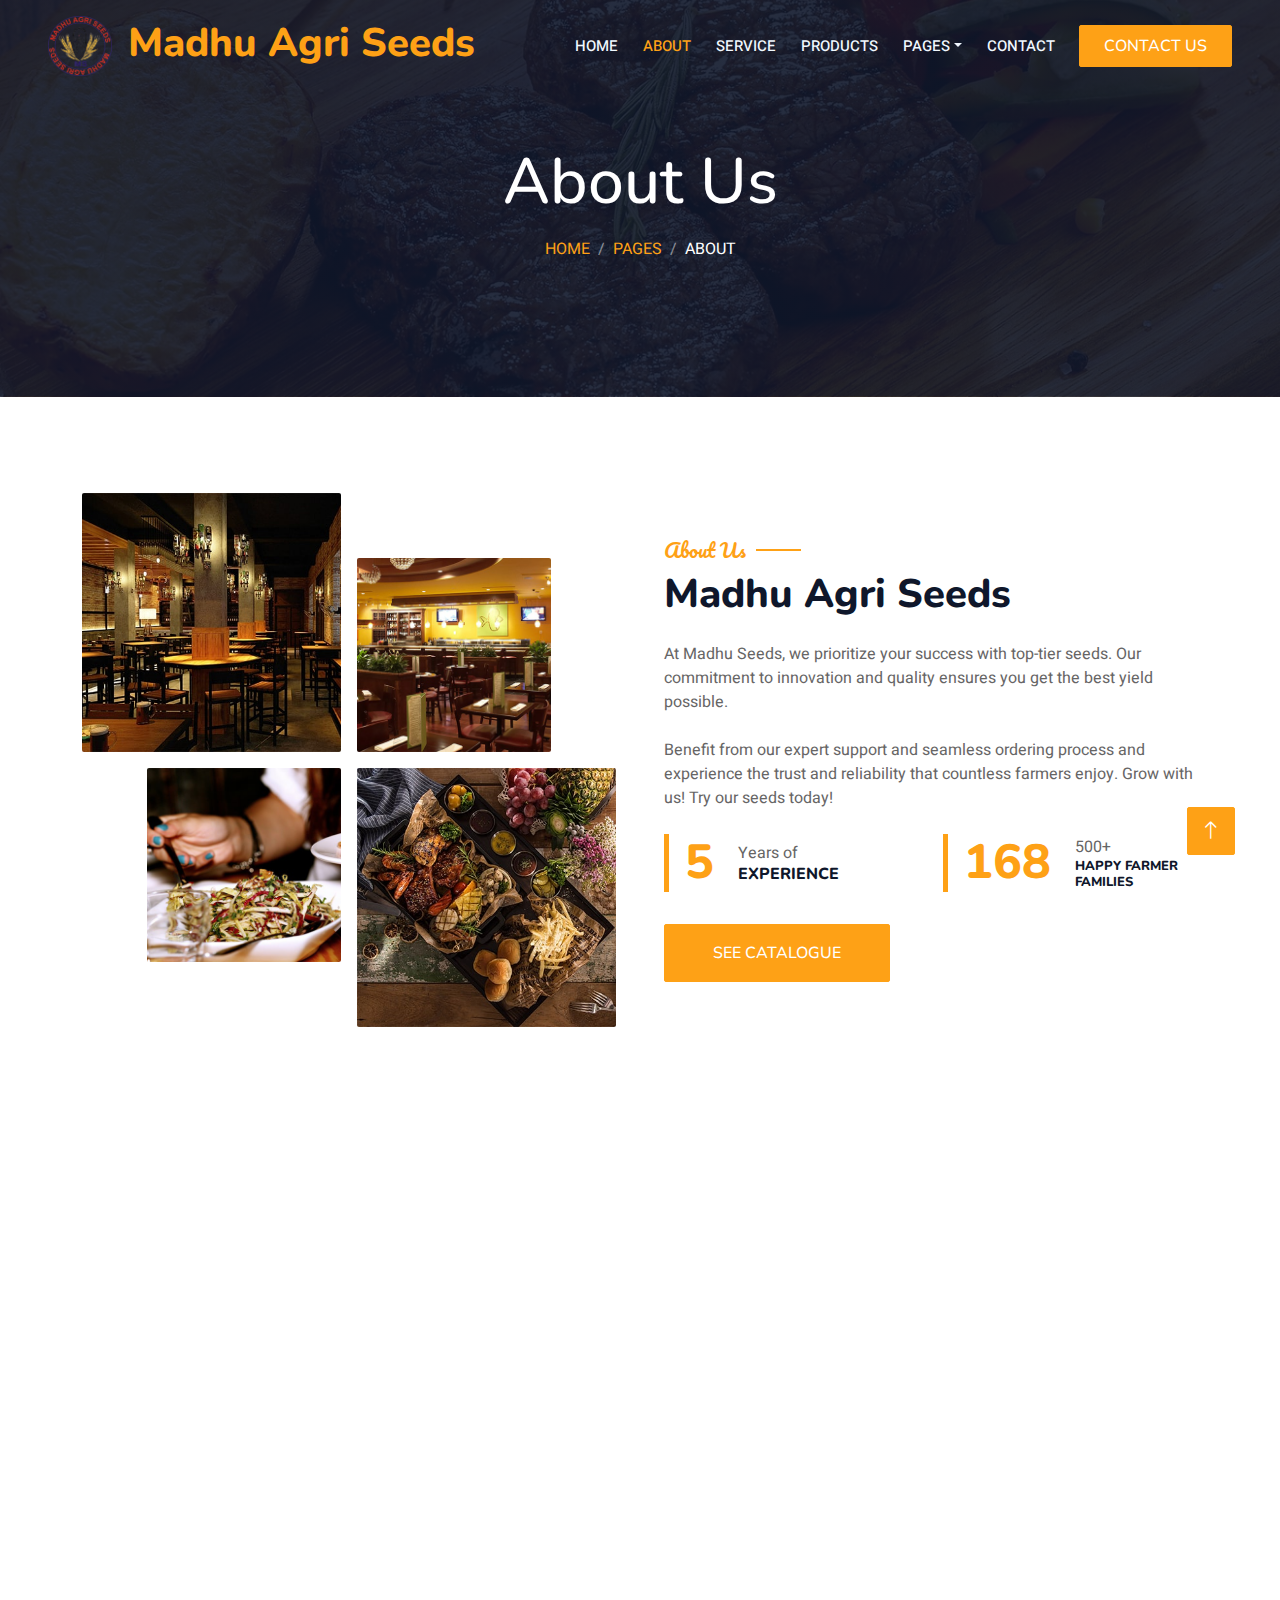
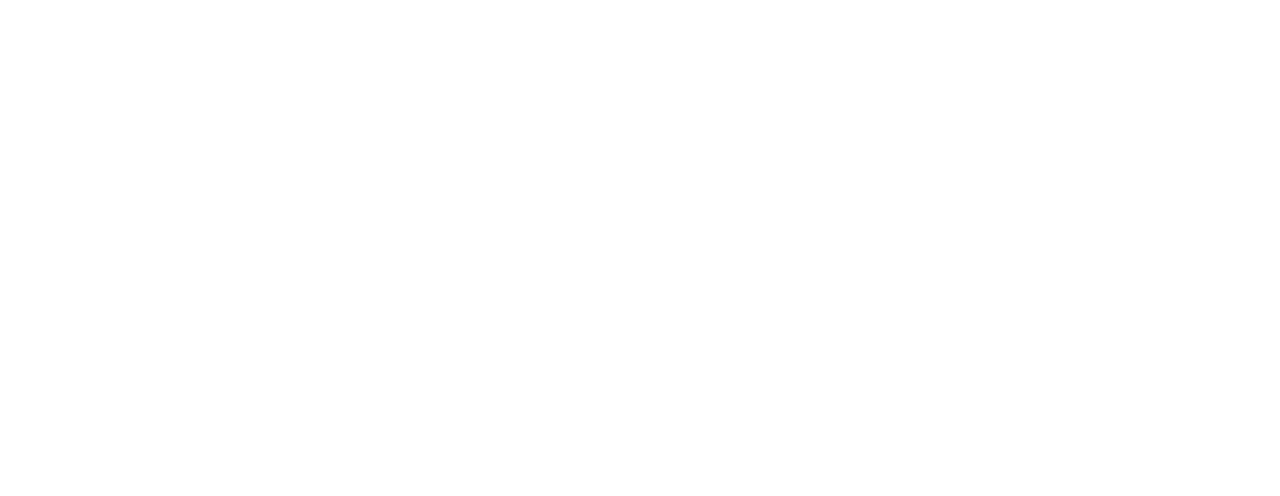
==== commit da5e498d: "changed footer and others" ====
--- a/about.html
+++ b/about.html
@@ -113,7 +113,10 @@
                     </div>
                     <div class="col-lg-6">
                         <h5 class="section-title ff-secondary text-start text-primary fw-normal">About Us</h5>
-                        <h1 class="mb-4">Welcome to <i class="fa fa-utensils text-primary me-2"></i>Restoran</h1>
+                        <h1 class="mb-4">
+                            Madhu Agri Seeds 
+                            <!-- <i class="fa fa-utensils text-primary me-2"></i> -->
+                        </h1>
                         <p class="mb-4">
                             At Madhu Seeds, we prioritize your success with top-tier seeds. Our commitment to innovation and quality ensures you get the best yield possible.
             
@@ -145,7 +148,7 @@
                                 </div>
                             </div>
                         </div>
-                        <a class="btn btn-primary py-3 px-5 mt-2" href="">See Catalogue</a>
+                        <a class="btn btn-primary py-3 px-5 mt-2" href="menu.html">See Catalogue</a>
                     </div>
                 </div>
             </div>
@@ -222,71 +225,61 @@
         </div>
         <!-- Team End -->
         
-
-        <!-- Footer Start -->
-        <div class="container-fluid bg-dark text-light footer pt-5 mt-5 wow fadeIn" data-wow-delay="0.1s">
-            <div class="container py-5">
-                <div class="row g-5">
-                    <div class="col-lg-3 col-md-6">
-                        <h4 class="section-title ff-secondary text-start text-primary fw-normal mb-4">Company</h4>
-                        <a class="btn btn-link" href="">About Us</a>
-                        <a class="btn btn-link" href="">Contact Us</a>
-                        <a class="btn btn-link" href="">Reservation</a>
-                        <a class="btn btn-link" href="">Privacy Policy</a>
-                        <a class="btn btn-link" href="">Terms & Condition</a>
-                    </div>
-                    <div class="col-lg-3 col-md-6">
-                        <h4 class="section-title ff-secondary text-start text-primary fw-normal mb-4">Contact</h4>
-                        <p class="mb-2"><i class="fa fa-map-marker-alt me-3"></i>123 Street, New York, USA</p>
-                        <p class="mb-2"><i class="fa fa-phone-alt me-3"></i>+012 345 67890</p>
-                        <p class="mb-2"><i class="fa fa-envelope me-3"></i>info@example.com</p>
-                        <div class="d-flex pt-2">
-                            <a class="btn btn-outline-light btn-social" href=""><i class="fab fa-twitter"></i></a>
-                            <a class="btn btn-outline-light btn-social" href=""><i class="fab fa-facebook-f"></i></a>
-                            <a class="btn btn-outline-light btn-social" href=""><i class="fab fa-youtube"></i></a>
-                            <a class="btn btn-outline-light btn-social" href=""><i class="fab fa-linkedin-in"></i></a>
-                        </div>
-                    </div>
-                    <div class="col-lg-3 col-md-6">
-                        <h4 class="section-title ff-secondary text-start text-primary fw-normal mb-4">Opening</h4>
-                        <h5 class="text-light fw-normal">Monday - Saturday</h5>
-                        <p>09AM - 09PM</p>
-                        <h5 class="text-light fw-normal">Sunday</h5>
-                        <p>10AM - 08PM</p>
-                    </div>
-                    <div class="col-lg-3 col-md-6">
-                        <h4 class="section-title ff-secondary text-start text-primary fw-normal mb-4">Newsletter</h4>
-                        <p>Dolor amet sit justo amet elitr clita ipsum elitr est.</p>
-                        <div class="position-relative mx-auto" style="max-width: 400px;">
-                            <input class="form-control border-primary w-100 py-3 ps-4 pe-5" type="text" placeholder="Your email">
-                            <button type="button" class="btn btn-primary py-2 position-absolute top-0 end-0 mt-2 me-2">SignUp</button>
-                        </div>
-                    </div>
-                </div>
-            </div>
-            <div class="container">
-                <div class="copyright">
-                    <div class="row">
-                        <div class="col-md-6 text-center text-md-start mb-3 mb-md-0">
-                            &copy; <a class="border-bottom" href="#">Your Site Name</a>, All Right Reserved. 
-							
-							<!--/*** This template is free as long as you keep the footer author’s credit link/attribution link/backlink. If you'd like to use the template without the footer author’s credit link/attribution link/backlink, you can purchase the Credit Removal License from "https://htmlcodex.com/credit-removal". Thank you for your support. ***/-->
-							Designed By <a class="border-bottom" href="https://htmlcodex.com">HTML Codex</a>
-                        </div>
-                        <div class="col-md-6 text-center text-md-end">
-                            <div class="footer-menu">
-                                <a href="">Home</a>
-                                <a href="">Cookies</a>
-                                <a href="">Help</a>
-                                <a href="">FQAs</a>
-                            </div>
-                        </div>
-                    </div>
-                </div>
-            </div>
-        </div>
-        <!-- Footer End -->
-
+  <!-- Footer Start -->
+     
+  <div class="container-fluid bg-dark text-light footer pt-5 mt-5 wow fadeIn" data-wow-delay="0.1s">
+    <div class="container py-5">
+        <div class="row g-5">
+            <div class="col-lg-4 col-md-6">
+                <h4 class="section-title ff-secondary text-start text-primary fw-normal mb-4">Company</h4>
+                <a class="btn btn-link" href="">About Us</a>
+                <a class="btn btn-link" href="">Contact Us</a>
+                <a class="btn btn-link" href="">Reservation</a>
+                <a class="btn btn-link" href="">Privacy Policy</a>
+                <a class="btn btn-link" href="">Terms & Condition</a>
+            </div>
+            <div class="col-lg-4 col-md-6">
+                <h4 class="section-title ff-secondary text-start text-primary fw-normal mb-4">Contact</h4>
+                <p class="mb-2"><i class="fa fa-map-marker-alt me-3"></i>123 Street, New York, USA</p>
+                <p class="mb-2"><i class="fa fa-phone-alt me-3"></i>+012 345 67890</p>
+                <p class="mb-2"><i class="fa fa-envelope me-3"></i>info@example.com</p>
+                <div class="d-flex pt-2">
+                    <a class="btn btn-outline-light btn-social" href=""><i class="fab fa-twitter"></i></a>
+                    <a class="btn btn-outline-light btn-social" href=""><i class="fab fa-facebook-f"></i></a>
+                    <a class="btn btn-outline-light btn-social" href=""><i class="fab fa-youtube"></i></a>
+                    <a class="btn btn-outline-light btn-social" href=""><i class="fab fa-linkedin-in"></i></a>
+                </div>
+            </div>
+            <div class="col-lg-4 col-md-6">
+                <h4 class="section-title ff-secondary text-start text-primary fw-normal mb-4">Opening</h4>
+                <h5 class="text-light fw-normal">Monday - Saturday</h5>
+                <p>09AM - 09PM</p>
+                <h5 class="text-light fw-normal">Sunday</h5>
+                <p>10AM - 08PM</p>
+            </div>
+        </div>
+    </div>
+    <div class="container">
+        <div class="copyright">
+            <div class="row">
+                <div class="col-md-6 text-center text-md-start mb-3 mb-md-0">
+                    &copy; <a class="border-bottom" href="#">Madhu Agri Seeds</a>, All Right Reserved.
+                    Designed By <a class="border-bottom" href="https://lifeboat.co.in">Lifeboat Technologies</a>
+                </div>
+                <div class="col-md-6 text-center text-md-end">
+                    <div class="footer-menu">
+                        <a href="">Home</a>
+                        <a href="">Cookies</a>
+                        <a href="">Help</a>
+                        <a href="">FQAs</a>
+                    </div>
+                </div>
+            </div>
+        </div>
+    </div>
+</div>
+
+  <!-- Footer End -->
 
         <!-- Back to Top -->
         <a href="#" class="btn btn-lg btn-primary btn-lg-square back-to-top"><i class="bi bi-arrow-up"></i></a>
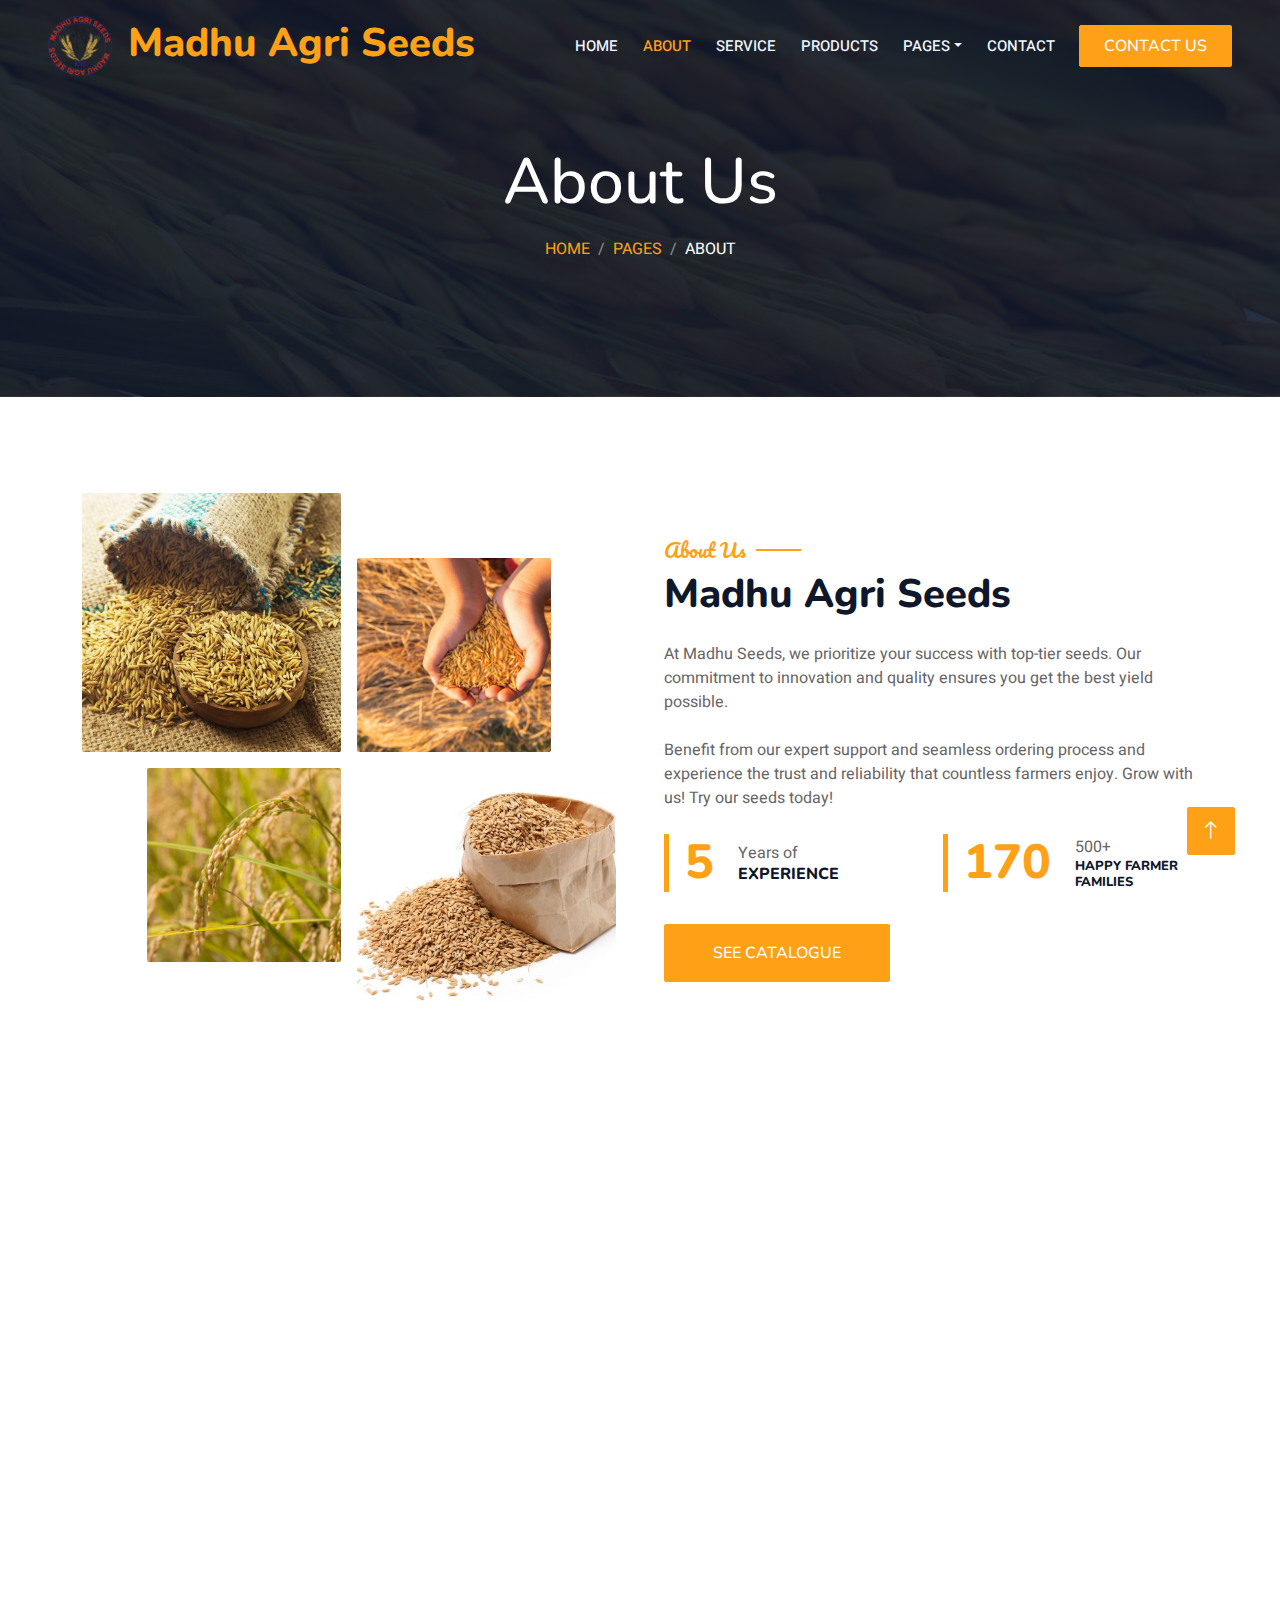
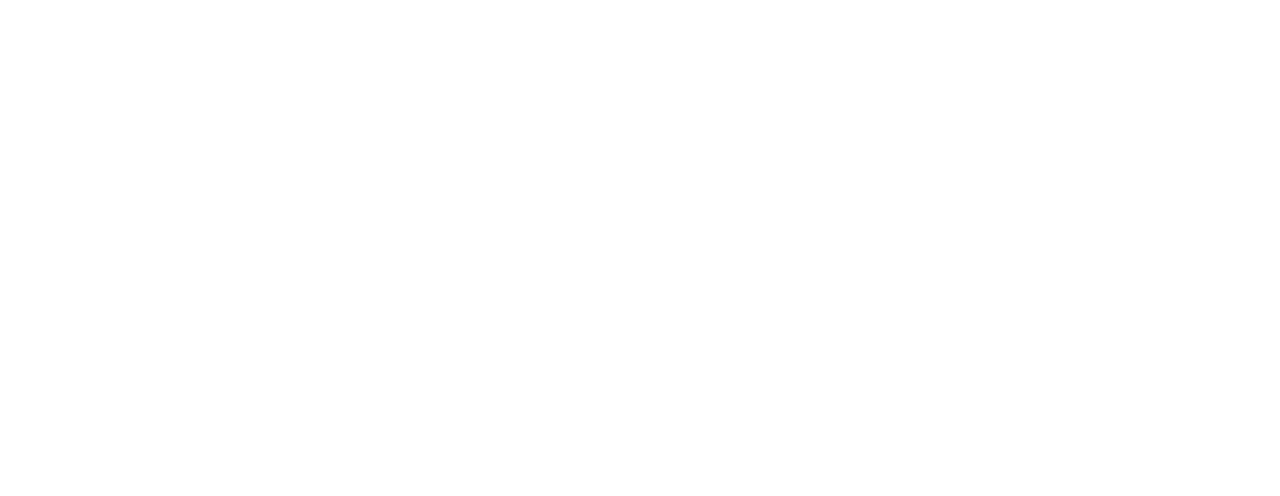
==== commit 952f20b6: "image changes" ====
--- a/about.html
+++ b/about.html
@@ -98,18 +98,35 @@
                     <div class="col-lg-6">
                         <div class="row g-3">
                             <div class="col-6 text-start">
-                                <img class="img-fluid rounded w-100 wow zoomIn" data-wow-delay="0.1s" src="img/about-1.jpg">
+                              <img
+                                class="img-fluid rounded w-100 wow zoomIn"
+                                data-wow-delay="0.1s"
+                                src="img/improved-bahubali+.jpg"
+                              />
                             </div>
                             <div class="col-6 text-start">
-                                <img class="img-fluid rounded w-75 wow zoomIn" data-wow-delay="0.3s" src="img/about-2.jpg" style="margin-top: 25%;">
+                              <img
+                                class="img-fluid rounded w-75 wow zoomIn"
+                                data-wow-delay="0.3s"
+                                src="img/IMPROVED- MADHU - 03.jpg"
+                                style="margin-top: 25%"
+                              />
                             </div>
                             <div class="col-6 text-end">
-                                <img class="img-fluid rounded w-75 wow zoomIn" data-wow-delay="0.5s" src="img/about-3.jpg">
+                              <img
+                                class="img-fluid rounded w-75 wow zoomIn"
+                                data-wow-delay="0.5s"
+                                src="img/IMPROVED - PUNJAB - 64.jpg"
+                              />
                             </div>
                             <div class="col-6 text-end">
-                                <img class="img-fluid rounded w-100 wow zoomIn" data-wow-delay="0.7s" src="img/about-4.jpg">
-                            </div>
-                        </div>
+                              <img
+                                class="img-fluid rounded w-100 wow zoomIn"
+                                data-wow-delay="0.7s"
+                                src="img/IMPROVED - MADHU SWARNA.jpg"
+                              />
+                            </div>
+                          </div>
                     </div>
                     <div class="col-lg-6">
                         <h5 class="section-title ff-secondary text-start text-primary fw-normal">About Us</h5>
--- a/css/style.css
+++ b/css/style.css
@@ -157,7 +157,7 @@
 
 /*** Hero Header ***/
 .hero-header {
-    background: linear-gradient(rgba(15, 23, 43, .9), rgba(15, 23, 43, .9)), url(../img/bg-hero.jpg);
+    background: linear-gradient(rgba(15, 23, 43, .9), rgba(15, 23, 43, .9)), url(../img/hero-image.jpg);
     background-position: center center;
     background-repeat: no-repeat;
     background-size: cover;
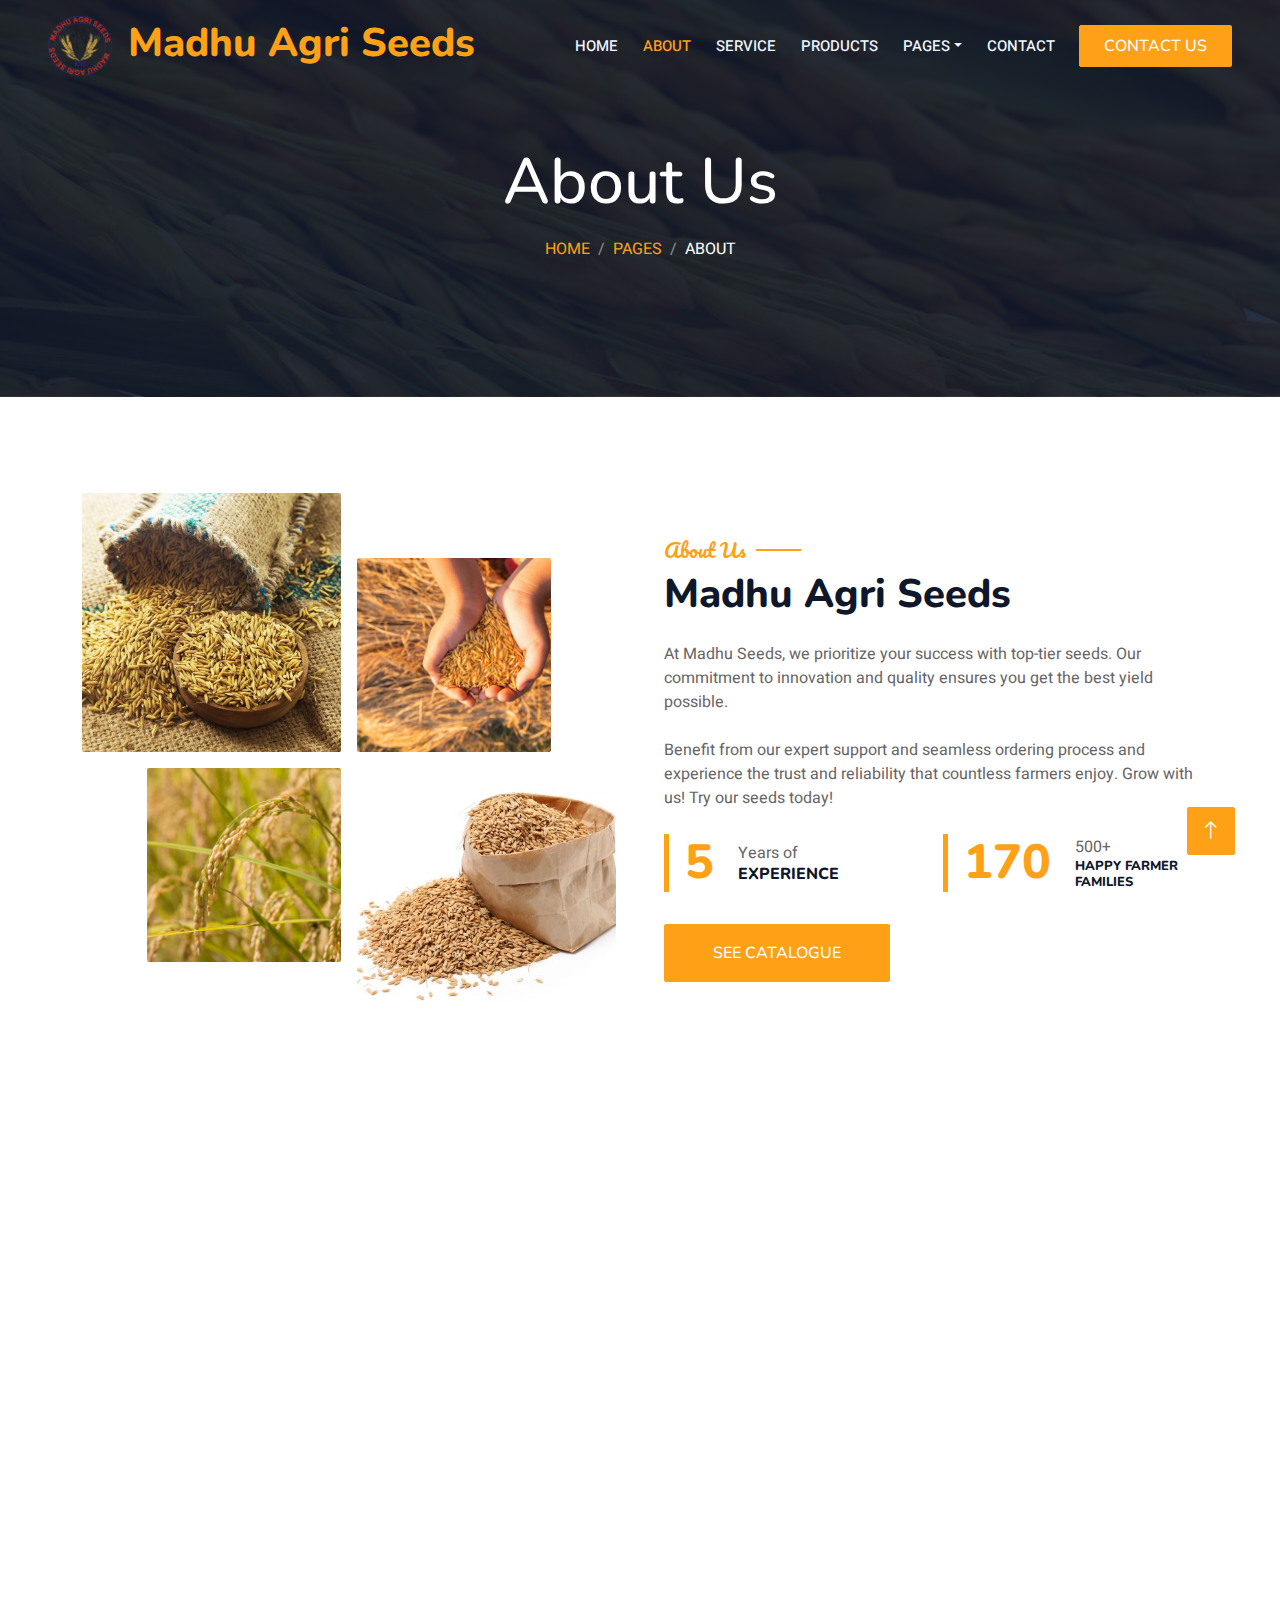
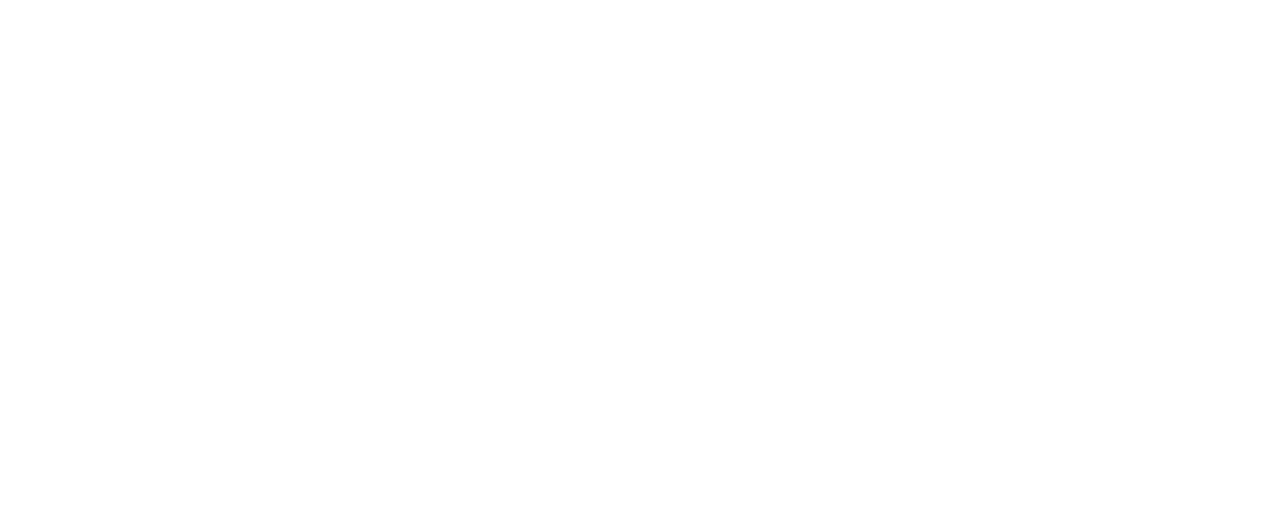
==== commit f4b062c1: "content changes" ====
--- a/about.html
+++ b/about.html
@@ -249,17 +249,21 @@
         <div class="row g-5">
             <div class="col-lg-4 col-md-6">
                 <h4 class="section-title ff-secondary text-start text-primary fw-normal mb-4">Company</h4>
-                <a class="btn btn-link" href="">About Us</a>
-                <a class="btn btn-link" href="">Contact Us</a>
-                <a class="btn btn-link" href="">Reservation</a>
-                <a class="btn btn-link" href="">Privacy Policy</a>
+                <a class="btn btn-link" href="about.html">About Us</a>
+                <a class="btn btn-link" href="contact.html">Contact </a>
+                <a class="btn btn-link" href="menu.html">Products</a>
+                <a class="btn btn-link" href="service.html">Why us ?</a>
                 <a class="btn btn-link" href="">Terms & Condition</a>
             </div>
             <div class="col-lg-4 col-md-6">
                 <h4 class="section-title ff-secondary text-start text-primary fw-normal mb-4">Contact</h4>
-                <p class="mb-2"><i class="fa fa-map-marker-alt me-3"></i>123 Street, New York, USA</p>
-                <p class="mb-2"><i class="fa fa-phone-alt me-3"></i>+012 345 67890</p>
-                <p class="mb-2"><i class="fa fa-envelope me-3"></i>info@example.com</p>
+                <p class="mb-2"><i class="fa fa-map-marker-alt me-3"></i>3-206, bornapally, Huzurabad, Telangana - 505468
+                </p>
+                <p class="mb-2"><i class="fa fa-phone-alt me-3"></i> 
+ 
+                  .+91 9406300009 or +91 7489090009</p>
+                <p class="mb-2"><i class="fa fa-envelope me-3"></i>hello@madhuseeds.in
+                </p>
                 <div class="d-flex pt-2">
                     <a class="btn btn-outline-light btn-social" href=""><i class="fab fa-twitter"></i></a>
                     <a class="btn btn-outline-light btn-social" href=""><i class="fab fa-facebook-f"></i></a>
@@ -270,9 +274,14 @@
             <div class="col-lg-4 col-md-6">
                 <h4 class="section-title ff-secondary text-start text-primary fw-normal mb-4">Opening</h4>
                 <h5 class="text-light fw-normal">Monday - Saturday</h5>
-                <p>09AM - 09PM</p>
-                <h5 class="text-light fw-normal">Sunday</h5>
-                <p>10AM - 08PM</p>
+                <p>9 AM to 6 PM
+                </p>
+                <h5 class="text-light fw-normal">Seed Licenses:
+                 
+                  </h5>
+                <p> 1905 (Telangana)
+                  RS/457/1403/46/2022 (M.P)
+                  CGSLSPS11691 (C.G)</p>
             </div>
         </div>
     </div>
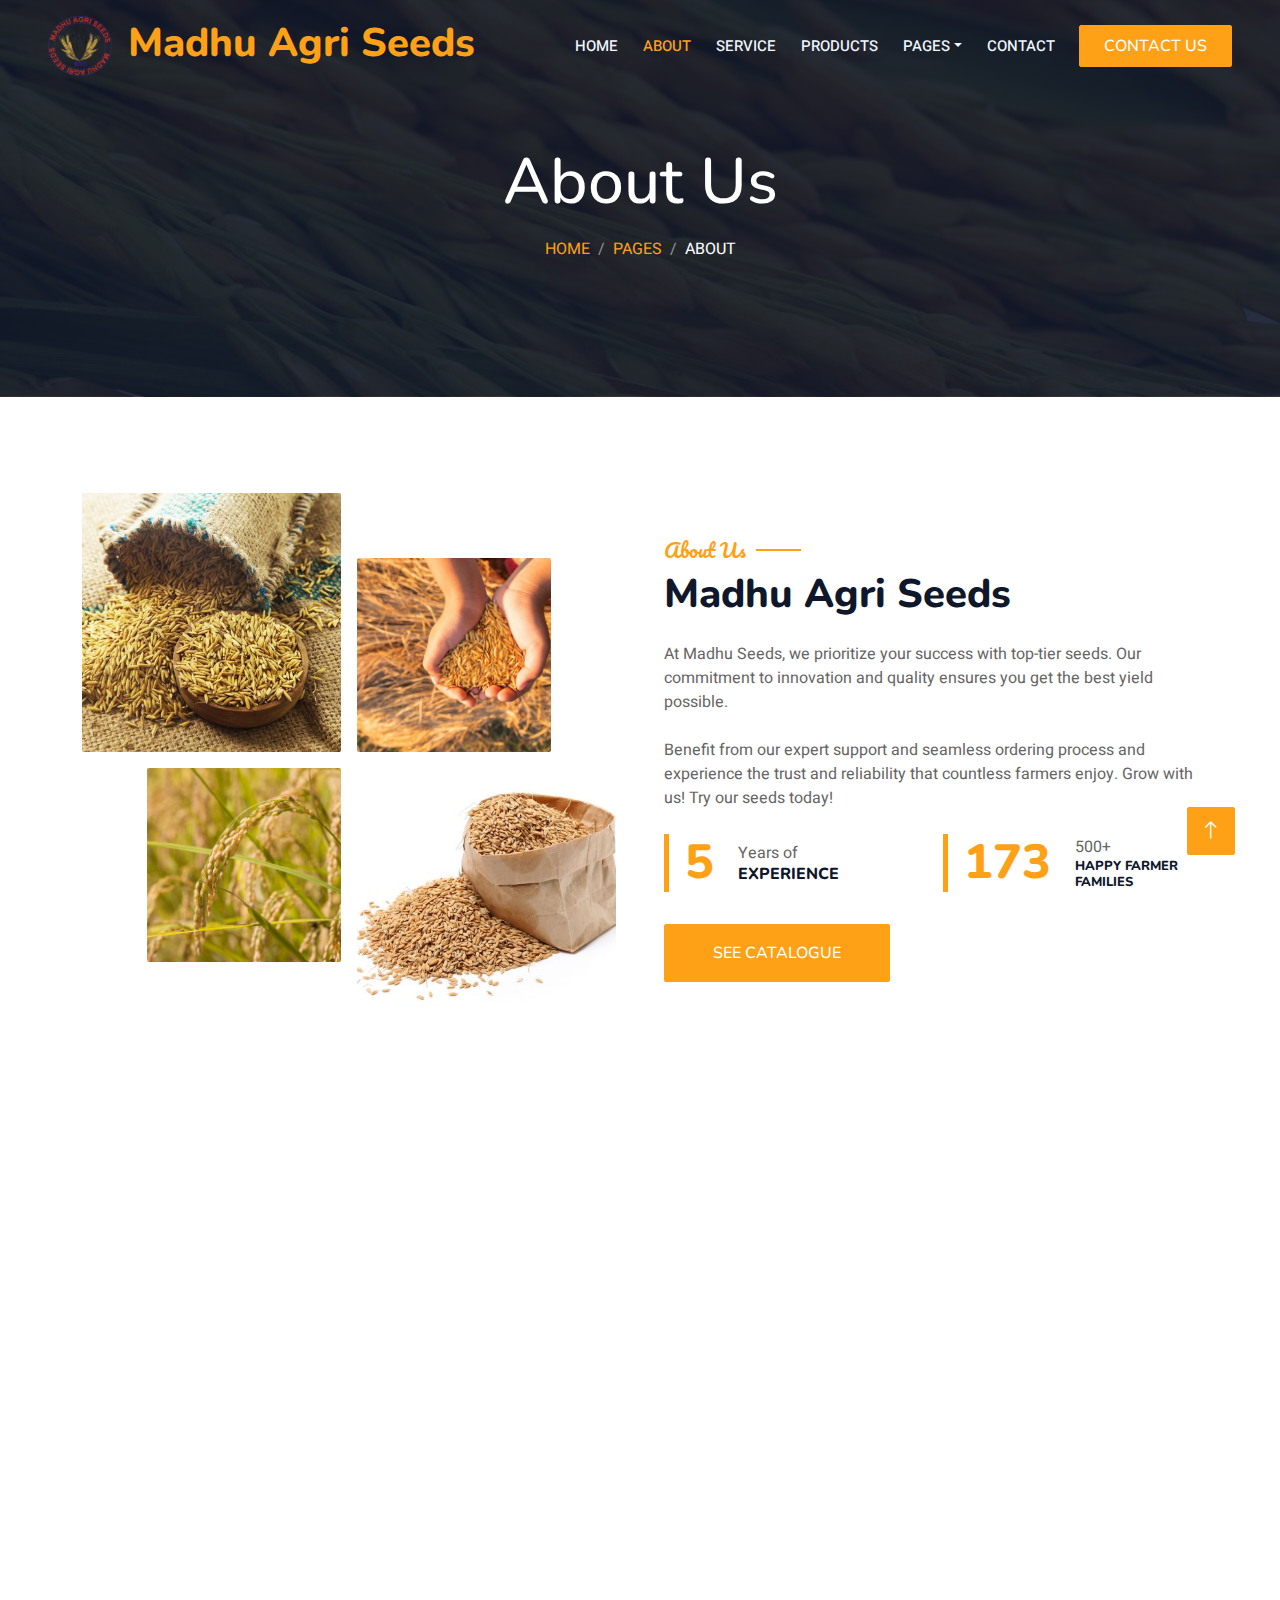
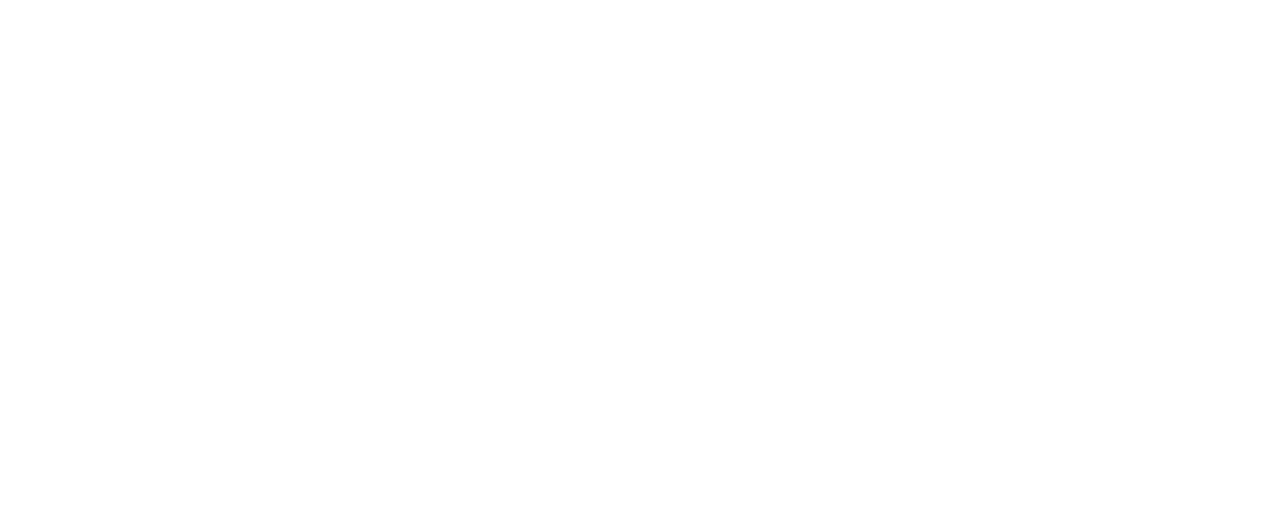
==== commit 5edd1e1e: "footer chnages" ====
--- a/about.html
+++ b/about.html
@@ -292,14 +292,14 @@
                     &copy; <a class="border-bottom" href="#">Madhu Agri Seeds</a>, All Right Reserved.
                     Designed By <a class="border-bottom" href="https://lifeboat.co.in">Lifeboat Technologies</a>
                 </div>
-                <div class="col-md-6 text-center text-md-end">
+                <!-- <div class="col-md-6 text-center text-md-end">
                     <div class="footer-menu">
                         <a href="">Home</a>
                         <a href="">Cookies</a>
                         <a href="">Help</a>
                         <a href="">FQAs</a>
                     </div>
-                </div>
+                </div> -->
             </div>
         </div>
     </div>
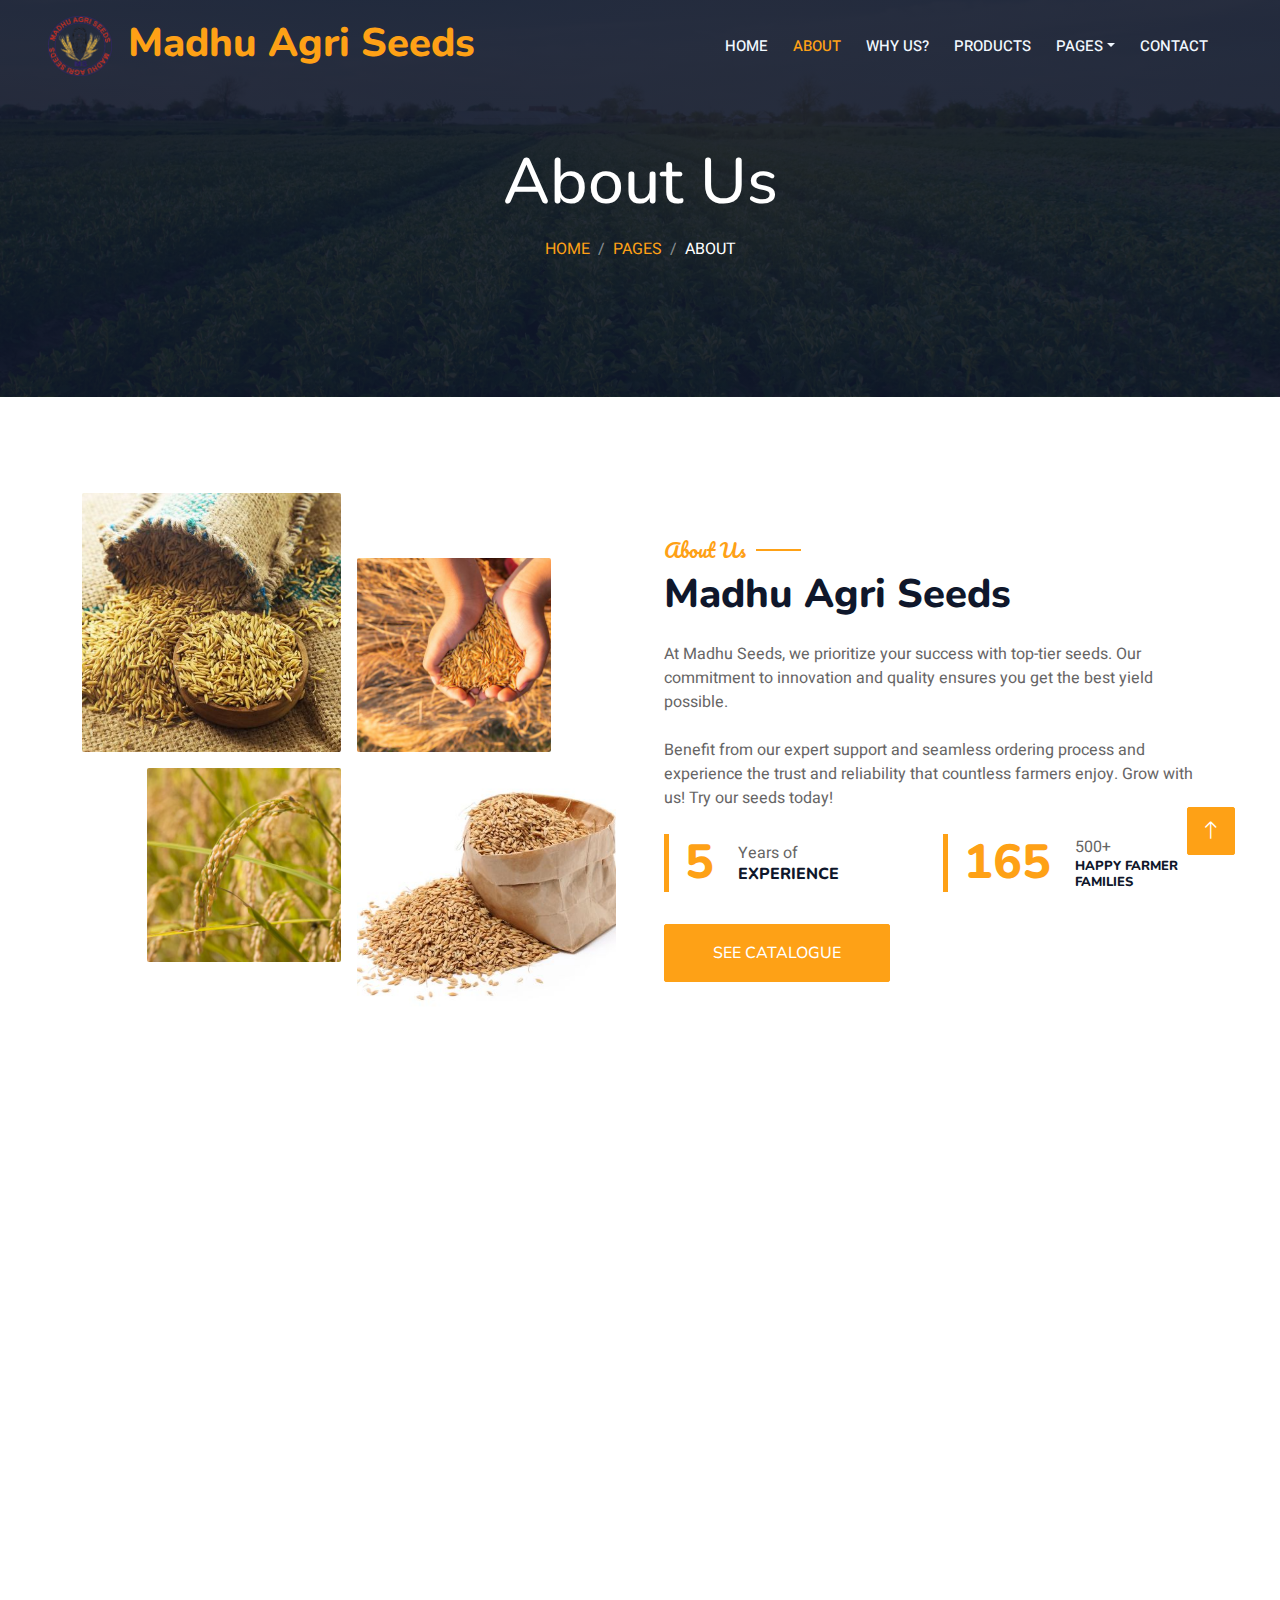
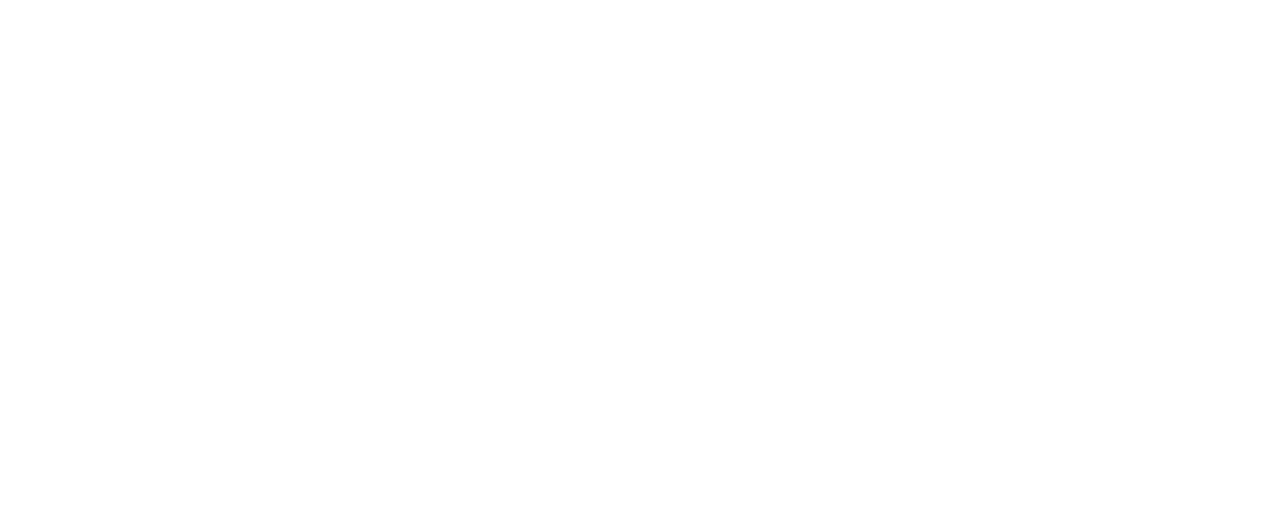
==== commit d8f98c86: "content change done" ====
--- a/about.html
+++ b/about.html
@@ -59,7 +59,7 @@
                     <div class="navbar-nav ms-auto py-0 pe-4">
                         <a href="index.html" class="nav-item nav-link">Home</a>
                         <a href="about.html" class="nav-item nav-link active">About</a>
-                        <a href="service.html" class="nav-item nav-link">Service</a>
+                        <a href="service.html" class="nav-item nav-link">Why Us?</a>
                         <a href="menu.html" class="nav-item nav-link">Products</a>
                         <div class="nav-item dropdown">
                             <a href="#" class="nav-link dropdown-toggle" data-bs-toggle="dropdown">Pages</a>
@@ -71,7 +71,7 @@
                         </div>
                         <a href="contact.html" class="nav-item nav-link">Contact</a>
                     </div>
-                    <a href="" class="btn btn-primary py-2 px-4">Contact Us</a>
+                    <!-- <a href="" class="btn btn-primary py-2 px-4">Contact Us</a> -->
                 </div>
             </nav>
 
@@ -248,7 +248,7 @@
     <div class="container py-5">
         <div class="row g-5">
             <div class="col-lg-4 col-md-6">
-                <h4 class="section-title ff-secondary text-start text-primary fw-normal mb-4">Company</h4>
+                <h4 class="section-title ff-secondary text-start text-primary fw-normal mb-4">Quick Links</h4>
                 <a class="btn btn-link" href="about.html">About Us</a>
                 <a class="btn btn-link" href="contact.html">Contact </a>
                 <a class="btn btn-link" href="menu.html">Products</a>
@@ -261,7 +261,7 @@
                 </p>
                 <p class="mb-2"><i class="fa fa-phone-alt me-3"></i> 
  
-                  .+91 9406300009 or +91 7489090009</p>
+                  +91 9406300009 or +91 7489090009</p>
                 <p class="mb-2"><i class="fa fa-envelope me-3"></i>hello@madhuseeds.in
                 </p>
                 <div class="d-flex pt-2">
@@ -272,7 +272,7 @@
                 </div>
             </div>
             <div class="col-lg-4 col-md-6">
-                <h4 class="section-title ff-secondary text-start text-primary fw-normal mb-4">Opening</h4>
+                <h4 class="section-title ff-secondary text-start text-primary fw-normal mb-4">Opening Hours</h4>
                 <h5 class="text-light fw-normal">Monday - Saturday</h5>
                 <p>9 AM to 6 PM
                 </p>
--- a/css/style.css
+++ b/css/style.css
@@ -157,7 +157,7 @@
 
 /*** Hero Header ***/
 .hero-header {
-    background: linear-gradient(rgba(15, 23, 43, .9), rgba(15, 23, 43, .9)), url(../img/hero-image.jpg);
+    background: linear-gradient(rgba(15, 23, 43, .9), rgba(15, 23, 43, .9)), url(../img/backgroundimg.png);
     background-position: center center;
     background-repeat: no-repeat;
     background-size: cover;
@@ -242,7 +242,7 @@
     position: relative;
     height: 100%;
     min-height: 500px;
-    background: linear-gradient(rgba(15, 23, 43, .1), rgba(15, 23, 43, .1)), url(../img/video.jpg);
+    background: linear-gradient(rgba(15, 23, 43, .1), rgba(15, 23, 43, .1)), url(../img/contact-from.png);
     background-position: center center;
     background-repeat: no-repeat;
     background-size: cover;
